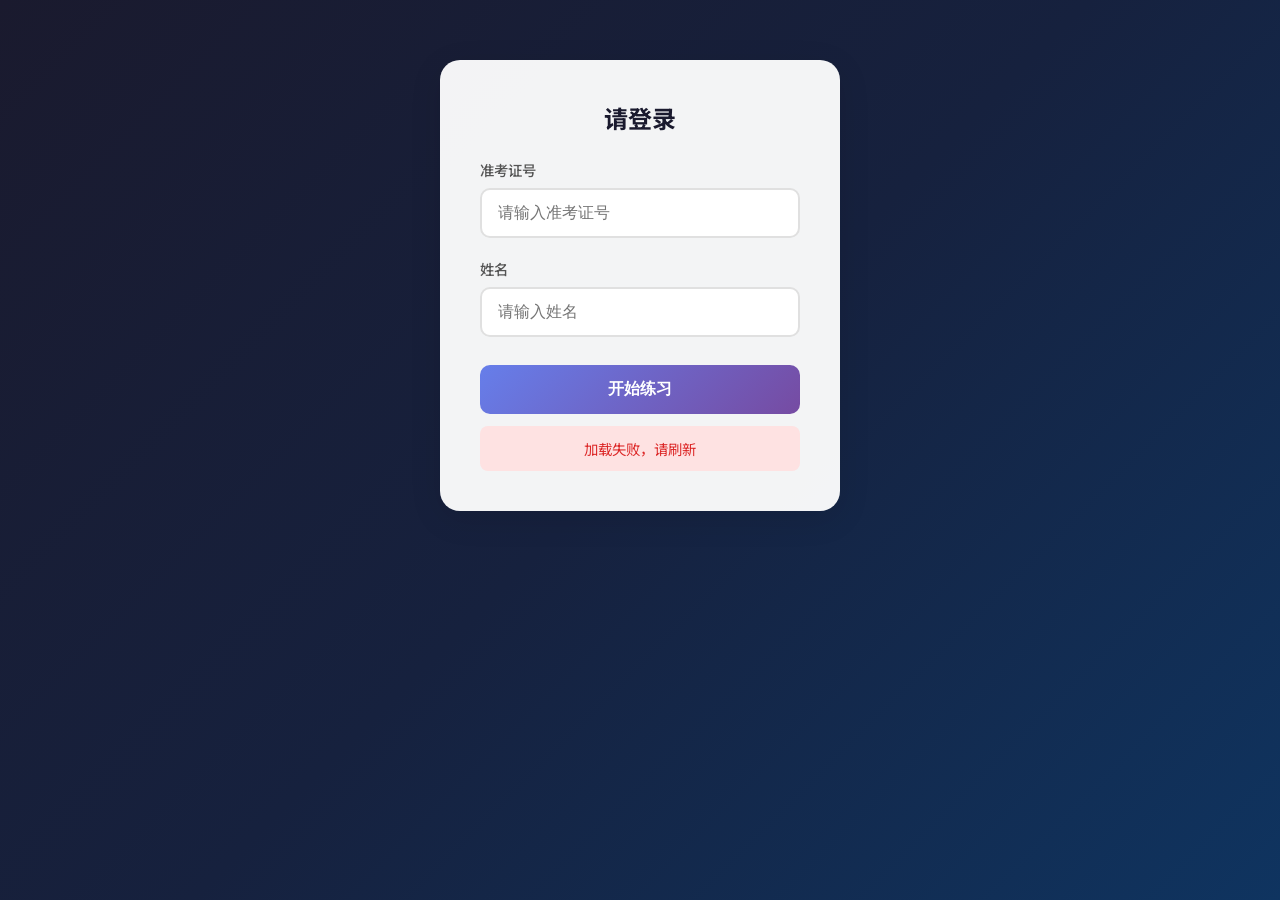
==== app/index.html @ 83c1f8b2 "[init] prepare open-source repository" ====
<!DOCTYPE html>
<html lang="zh-CN">
<head>
    <meta charset="UTF-8">
    <meta name="viewport" content="width=device-width, initial-scale=1.0">
    <title>在线练习系统</title>
    <link href="https://fonts.googleapis.com/css2?family=Noto+Sans+SC:wght@300;400;500;700&display=swap" rel="stylesheet">
    <link rel="stylesheet" href="/xx/styles.css">
    <style>
        * { margin: 0; padding: 0; box-sizing: border-box; }
        body { font-family: 'Noto Sans SC', -apple-system, BlinkMacSystemFont, sans-serif; background: linear-gradient(135deg, #1a1a2e 0%, #16213e 50%, #0f3460 100%); min-height: 100vh; color: #333; }
        .app-container { max-width: 1000px; margin: 0 auto; padding: 20px; min-height: 100vh; }
        
        /* 登录卡片 */
        .login-card { background: rgba(255, 255, 255, 0.95); border-radius: 20px; padding: 40px; max-width: 400px; margin: 40px auto; box-shadow: 0 8px 32px rgba(0,0,0,0.1); }
        .login-card h2 { font-size: 1.5rem; color: #1a1a2e; margin-bottom: 24px; text-align: center; }
        .form-group { margin-bottom: 20px; }
        .form-group label { display: block; font-size: 0.9rem; color: #555; margin-bottom: 8px; font-weight: 500; }
        .form-group input { width: 100%; padding: 14px 16px; border: 2px solid #e0e0e0; border-radius: 10px; font-size: 1rem; transition: all 0.3s; background: #fff; }
        .form-group input:focus { outline: none; border-color: #667eea; box-shadow: 0 0 0 4px rgba(102,126,234,0.1); }
        .btn-primary { width: 100%; padding: 14px; background: linear-gradient(135deg, #667eea, #764ba2); color: white; border: none; border-radius: 10px; font-size: 1rem; font-weight: 600; cursor: pointer; margin-top: 8px; }
        .btn-primary:hover { transform: translateY(-2px); box-shadow: 0 6px 20px rgba(102,126,234,0.4); }
        
        /* 练习区域 */
        .practice-card { background: rgba(255,255,255,0.95); border-radius: 20px; padding: 24px; box-shadow: 0 8px 32px rgba(0,0,0,0.1); }
        .header-bar { display: flex; justify-content: space-between; align-items: center; margin-bottom: 16px; padding-bottom: 12px; border-bottom: 1px solid #eee; }
        .progress-info { display: flex; gap: 16px; font-size: 0.9rem; color: #666; }
        .progress-info span { background: #f0f4ff; padding: 6px 12px; border-radius: 20px; }
        .progress-info .score { background: #e8f5e9; color: #2e7d32; }
        
        /* 题目卡片 */
        .question-card { background: #f8f9fa; border-radius: 16px; padding: 20px; margin-bottom: 20px; }
        .question-number { display: inline-block; background: linear-gradient(135deg, #667eea, #764ba2); color: white; padding: 4px 12px; border-radius: 20px; font-size: 0.8rem; margin-bottom: 12px; }
        .question-text { font-size: 1.05rem; line-height: 1.7; margin-bottom: 16px; white-space: pre-wrap; word-break: break-word; }
        .question-text img { display: block; max-width: 100%; width: auto; height: auto; max-height: 60vh; object-fit: contain; border-radius: 8px; margin: 8px auto; }
        .question-images { display: flex; flex-direction: column; gap: 10px; margin-top: 10px; }
        .question-image { display: block; max-width: 100%; width: auto; height: auto; max-height: 60vh; object-fit: contain; border-radius: 8px; margin: 0 auto; border: 1px solid #e5e7eb; background: #fff; }
        
        /* 选项 */
        .options-list { display: flex; flex-direction: column; gap: 10px; }
        .option-btn { display: flex; align-items: flex-start; padding: 14px 16px; background: white; border: 2px solid #e0e0e0; border-radius: 10px; cursor: pointer; transition: all 0.2s; font-size: 0.95rem; }
        .option-btn:hover { border-color: #667eea; background: #f0f4ff; }
        .option-btn.selected { border-color: #667eea; background: #e8edff; }
        .option-btn.correct { border-color: #10b981; background: #d1fae5; }
        .option-btn.incorrect { border-color: #ef4444; background: #fee2e2; }
        .option-letter { display: inline-flex; align-items: center; justify-content: center; width: 28px; height: 28px; background: #f0f0f0; border-radius: 50%; margin-right: 12px; font-weight: 600; color: #555; }
        .option-content { flex: 1; display: flex; flex-direction: column; gap: 8px; min-width: 0; }
        .option-text { white-space: pre-wrap; word-break: break-word; }
        .option-images { display: flex; flex-direction: column; gap: 8px; }
        .option-image { max-width: 100%; width: auto; height: auto; max-height: 40vh; object-fit: contain; border-radius: 6px; border: 1px solid #e5e7eb; background: #fff; }
        .option-btn.selected .option-letter { background: #667eea; color: white; }
        .option-btn.correct .option-letter { background: #10b981; color: white; }
        .option-btn.incorrect .option-letter { background: #ef4444; color: white; }
        
        /* 填空题 */
        .fill-blanks { display: flex; flex-direction: column; gap: 12px; }
        .fill-blank-item { display: flex; align-items: flex-start; gap: 8px; }
        .blank-label { font-weight: 500; color: #666; min-width: 30px; }
        .fill-blank-body { flex: 1; display: flex; flex-direction: column; gap: 8px; min-width: 0; }
        .blank-extra-label { font-size: 0.85rem; color: #64748b; }
        .blank-images { display: flex; flex-direction: column; gap: 8px; }
        .blank-image { max-width: 100%; width: auto; height: auto; max-height: 40vh; object-fit: contain; border-radius: 6px; border: 1px solid #e5e7eb; background: #fff; }
        .fill-input { flex: 1; padding: 10px 14px; border: 2px solid #e0e0e0; border-radius: 8px; font-size: 0.95rem; }
        .fill-input:focus { outline: none; border-color: #667eea; }
        .fill-input-field { flex: 1; padding: 10px 14px; border: 2px solid #e0e0e0; border-radius: 8px; font-size: 0.95rem; background: white; }
        .fill-input-field:focus { outline: none; border-color: #667eea; box-shadow: 0 0 0 3px rgba(102,126,234,0.1); }
        .correct-answer { font-size: 0.85rem; color: #475569; line-height: 1.5; white-space: pre-wrap; word-break: break-word; }
        
        /* 解析 */
        .explanation-card { background: #fffbeb; border: 1px solid #fcd34d; border-radius: 12px; padding: 16px; margin-top: 16px; }
        .explanation-card h4 { color: #92400e; margin-bottom: 8px; font-size: 0.9rem; }
        .explanation-card p { color: #78350f; font-size: 0.9rem; line-height: 1.6; white-space: pre-wrap; word-break: break-word; }
        
        /* 导航按钮 */
        .nav-buttons-bottom { display: flex; gap: 12px; margin-top: 20px; justify-content: center; }
        .btn-nav { padding: 10px 24px; background: white; color: #555; border: 1px solid #ddd; border-radius: 8px; font-size: 0.9rem; cursor: pointer; }
        .btn-nav:hover:not(:disabled) { background: #667eea; color: white; border-color: #667eea; }
        .btn-nav:disabled { opacity: 0.4; cursor: not-allowed; }
        .btn-submit-bottom { padding: 10px 40px; background: linear-gradient(135deg, #667eea, #764ba2); color: white; border: none; border-radius: 8px; font-size: 0.95rem; font-weight: 600; cursor: pointer; }
        .btn-submit-bottom:hover:not(:disabled) { transform: translateY(-2px); box-shadow: 0 4px 12px rgba(102,126,234,0.4); }
        .btn-submit-bottom:disabled { opacity: 0.6; cursor: not-allowed; }
        
        /* 右侧题号导航 */
        .question-nav-panel { margin-top: 20px; background: white; border-radius: 12px; padding: 12px; box-shadow: 0 2px 8px rgba(0,0,0,0.05); }
        .question-nav-title { font-size: 0.9rem; color: #374151; font-weight: 600; margin-bottom: 10px; }
        .question-nav-grid { display: grid; grid-template-columns: repeat(4, 1fr); gap: 8px; }
        .question-nav-btn { width: 100%; aspect-ratio: 1 / 1; border: 2px solid #d1d5db; border-radius: 8px; font-size: 0.85rem; font-weight: 600; cursor: pointer; transition: all 0.15s ease; }
        .question-nav-btn:hover { transform: translateY(-1px); }
        .question-nav-btn.current { border-color: #2563eb; box-shadow: 0 0 0 2px rgba(37, 99, 235, 0.25); }
        .question-nav-btn.status-unanswered { background: #f3f4f6; color: #6b7280; border-color: #d1d5db; }
        .question-nav-btn.status-full { background: #dcfce7; color: #166534; border-color: #86efac; }
        .question-nav-btn.status-partial { background: #fef3c7; color: #92400e; border-color: #fcd34d; }
        .question-nav-btn.status-wrong { background: #fee2e2; color: #991b1b; border-color: #fca5a5; }
        .question-nav-legend { margin-top: 12px; display: grid; grid-template-columns: repeat(2, 1fr); gap: 6px; }
        .legend-item { display: inline-flex; align-items: center; gap: 6px; font-size: 0.72rem; color: #4b5563; }
        .legend-dot { width: 10px; height: 10px; border-radius: 50%; display: inline-block; }
        .legend-dot.unanswered { background: #d1d5db; }
        .legend-dot.full { background: #22c55e; }
        .legend-dot.partial { background: #f59e0b; }
        .legend-dot.wrong { background: #ef4444; }
        
        .btn-handin { padding: 6px 14px; background: #f59e0b; color: white; border: none; border-radius: 6px; font-size: 0.8rem; cursor: pointer; }
        .btn-handin:hover { background: #d97706; }

        @media (min-width: 1100px) {
            .app-container { max-width: 1400px; }
            .practice-layout { display: grid; grid-template-columns: 1fr 200px; gap: 24px; align-items: start; }
            .question-nav-panel { position: sticky; top: 20px; margin-top: 0; }
            .question-card { padding: 28px; }
        }
        
        .hidden { display: none !important; }
        
        /* 完成页面 */
        .completion-card { background: rgba(255,255,255,0.95); border-radius: 20px; padding: 48px; text-align: center; box-shadow: 0 8px 32px rgba(0,0,0,0.1); }
        .completion-icon { width: 80px; height: 80px; background: linear-gradient(135deg, #667eea, #764ba2); border-radius: 50%; display: flex; align-items: center; justify-content: center; margin: 0 auto 20px; font-size: 2.5rem; }
        .completion-card h2 { font-size: 1.5rem; color: #1a1a2e; margin-bottom: 16px; }
        .score-display { font-size: 3rem; font-weight: 700; color: #667eea; margin: 16px 0; }
        .message { color: #666; font-size: 1rem; margin-bottom: 24px; }
        .btn-restart { padding: 12px 32px; background: linear-gradient(135deg, #667eea, #764ba2); color: white; border: none; border-radius: 10px; font-size: 1rem; cursor: pointer; }
        
        /* 登录错误 */
        .login-error { margin-top: 12px; padding: 12px; background: #fee2e2; color: #dc2626; border-radius: 8px; text-align: center; font-size: 0.9rem; }
    </style>
</head>
<body>
    <div class="app-container">
        <!-- 登录区域 -->
        <div id="loginSection" class="login-card">
            <h2>请登录</h2>
            <div class="form-group">
                <label>准考证号</label>
                <input type="text" id="examNumber" placeholder="请输入准考证号" autocomplete="off">
            </div>
            <div class="form-group">
                <label>姓名</label>
                <input type="text" id="studentName" placeholder="请输入姓名" autocomplete="off">
            </div>
            <button id="startBtn" class="btn-primary">开始练习</button>
            <div id="loginError" class="login-error hidden"></div>
        </div>

        <!-- 练习区域 -->
        <div id="practiceSection" class="practice-card hidden">
            <div class="header-bar">
                <div class="progress-info">
                    <span id="progressText">第 1 / 28 题</span>
                    <span id="scoreText" class="score">得分: 0</span>
                </div>
                <button id="handInBtn" class="btn-handin">交卷</button>
            </div>

            <div class="practice-layout">
                <div class="main-content">
                    <div id="questionContainer"></div>
                    <div class="nav-buttons-bottom">
                        <button id="prevBtn" class="btn-nav">‹ 上一题</button>
                        <button id="submitBtn" class="btn-submit-bottom">提交答案</button>
                        <button id="nextBtn" class="btn-nav">下一题 ›</button>
                    </div>
                </div>

                <div class="sidebar">
                    <div class="question-nav-panel">
                        <div class="question-nav-title">题号导航</div>
                        <div id="questionNavGrid" class="question-nav-grid"></div>
                        <div class="question-nav-legend">
                            <span class="legend-item"><span class="legend-dot unanswered"></span>未答</span>
                            <span class="legend-item"><span class="legend-dot full"></span>满分</span>
                            <span class="legend-item"><span class="legend-dot partial"></span>部分得分</span>
                            <span class="legend-item"><span class="legend-dot wrong"></span>零分</span>
                        </div>
                    </div>
                </div>
            </div>
        </div>

        <!-- 完成页面 -->
        <div id="completionSection" class="completion-card hidden">
            <div class="completion-icon">🎉</div>
            <h2>练习完成！</h2>
            <div class="score-display" id="finalScore">0</div>
            <p class="message" id="completionMessage">继续保持！</p>
            <button id="restartBtn" class="btn-restart">重新练习</button>
        </div>
    </div>
    <script>
        const API_BASE = '/xx/api';
        let students = [];
        let questions = [];
        let currentQuestionIndex = 0;
        let answers = {};
        let selectedAnswer = null;
        let currentSessionId = null;
        let currentStudentId = null;
        let startTime = null;
        let totalScore = 0;
        let activeQuestionId = null;
        let isPaperSubmitted = false;

        function escapeHtml(value) {
            return String(value ?? '')
                .replace(/&/g, '&amp;')
                .replace(/</g, '&lt;')
                .replace(/>/g, '&gt;')
                .replace(/"/g, '&quot;')
                .replace(/'/g, '&#39;');
        }

        function escapeAttr(value) {
            return String(value ?? '')
                .replace(/&/g, '&amp;')
                .replace(/"/g, '&quot;')
                .replace(/</g, '&lt;')
                .replace(/>/g, '&gt;');
        }

        function normalizeImageSources(raw) {
            if (!raw) return [];
            if (Array.isArray(raw)) {
                return raw.filter(item => typeof item === 'string' && item.trim() !== '').map(item => item.trim());
            }
            if (typeof raw !== 'string') return [];

            const trimmed = raw.trim();
            if (!trimmed) return [];
            if (trimmed.startsWith('[')) {
                try {
                    const parsed = JSON.parse(trimmed);
                    if (Array.isArray(parsed)) {
                        return parsed.filter(item => typeof item === 'string' && item.trim() !== '').map(item => item.trim());
                    }
                } catch (error) {}
            }
            return [trimmed];
        }

        function getQuestionImages(question) {
            const all = [];
            all.push(...normalizeImageSources(question && question.images));
            all.push(...normalizeImageSources(question && question.image));
            return [...new Set(all)];
        }

        function getOptionImages(option) {
            if (!option || typeof option !== 'object') return [];
            const all = [];
            all.push(...normalizeImageSources(option.images));
            all.push(...normalizeImageSources(option.image));
            return [...new Set(all)];
        }

        function renderImages(images, imageClass, altText) {
            if (!images || images.length === 0) return '';
            return images.map(src => `<img class="${imageClass}" src="${escapeAttr(src)}" alt="${escapeAttr(altText)}">`).join('');
        }

        function normalizeFillAnswer(value) {
            return String(value ?? '')
                .trim()
                .replace(/\u3000/g, '')
                .replace(/\s+/g, '');
        }

        function buildFillAnswerVariants(answer) {
            const raw = String(answer ?? '').trim();
            if (!raw) return [];

            const variants = new Set([normalizeFillAnswer(raw)]);
            const normalizedBrackets = raw.replace(/（/g, '(').replace(/）/g, ')');

            if (normalizedBrackets.includes('或')) {
                const parts = normalizedBrackets.split(/\s*[,，]?\s*或\s*/);
                parts.forEach((part) => {
                    const cleaned = part.trim().replace(/^[()[\]{}<>"'“”‘’、，,;；]+|[()[\]{}<>"'“”‘’、，,;；]+$/g, '');
                    const candidate = normalizeFillAnswer(cleaned);
                    if (candidate) variants.add(candidate);

                    const nested = cleaned.match(/^(.*?)\((.*?)\)$/);
                    if (nested) {
                        const left = normalizeFillAnswer(nested[1]);
                        const right = normalizeFillAnswer(nested[2]);
                        if (left) variants.add(left);
                        if (right) variants.add(right);
                    }
                });
            }
            return Array.from(variants).filter(Boolean);
        }

        function normalizeFillBlankItem(rawBlank) {
            const blank = { answers: [], images: [], label: null };

            if (Array.isArray(rawBlank)) {
                blank.answers = rawBlank
                    .map(item => String(item ?? '').trim())
                    .filter(Boolean);
                return blank;
            }

            if (rawBlank && typeof rawBlank === 'object') {
                if (Array.isArray(rawBlank.answers)) {
                    blank.answers = rawBlank.answers
                        .map(item => String(item ?? '').trim())
                        .filter(Boolean);
                } else if (rawBlank.answers !== undefined && rawBlank.answers !== null) {
                    const one = String(rawBlank.answers).trim();
                    if (one) blank.answers = [one];
                }
                blank.images = [
                    ...normalizeImageSources(rawBlank.images),
                    ...normalizeImageSources(rawBlank.image),
                ];
                blank.images = Array.from(new Set(blank.images));
                if (rawBlank.label !== undefined && rawBlank.label !== null) {
                    const label = String(rawBlank.label).trim();
                    if (label) blank.label = label;
                }
                return blank;
            }

            if (rawBlank !== undefined && rawBlank !== null) {
                const one = String(rawBlank).trim();
                if (one) blank.answers = [one];
            }
            return blank;
        }

        function parseFillBlanksFromCorrectAnswer(raw) {
            if (!raw) return [];
            if (Array.isArray(raw)) {
                return raw.map(normalizeFillBlankItem);
            }
            if (typeof raw === 'object') {
                const list = Array.isArray(raw.blanks) ? raw.blanks : (Array.isArray(raw.answers) ? raw.answers : []);
                return list.map(normalizeFillBlankItem);
            }
            const text = String(raw).trim();
            if (!text) return [];

            if (text.startsWith('[') || text.startsWith('{')) {
                try {
                    const parsed = JSON.parse(text);
                    return parseFillBlanksFromCorrectAnswer(parsed);
                } catch (error) {}
            }

            return text
                .replace(/，/g, ',')
                .split(',')
                .map(item => item.trim())
                .filter(Boolean)
                .map(item => ({ answers: [item], images: [], label: null }));
        }

        function getFillBlanks(question) {
            let blanks = [];
            if (question && Array.isArray(question.fill_blanks)) {
                blanks = question.fill_blanks.map(normalizeFillBlankItem);
            }
            if (blanks.length === 0) {
                blanks = parseFillBlanksFromCorrectAnswer(question ? question.correct_answer : null);
            }
            return blanks.filter(blank => blank.answers.length > 0 || blank.images.length > 0 || !!blank.label);
        }

        function isFillAnswerCorrectForBlank(studentValue, blank) {
            const studentNormalized = normalizeFillAnswer(studentValue);
            if (!studentNormalized) return false;
            for (const answer of (blank.answers || [])) {
                const variants = buildFillAnswerVariants(answer);
                if (variants.includes(studentNormalized)) return true;
                const hasOr = String(answer ?? '').includes('或');
                if (hasOr) {
                    for (const variant of variants) {
                        if (studentNormalized.length >= 2 && variant.length >= 2 && (studentNormalized.includes(variant) || variant.includes(studentNormalized))) {
                            return true;
                        }
                    }
                }
            }
            return false;
        }

        function getFillBlankDisplayAnswer(blank) {
            if (!blank || !Array.isArray(blank.answers) || blank.answers.length === 0) return '（未配置）';
            return blank.answers.join(' / ');
        }

        async function loadStudents() {
            try {
                const response = await fetch(`${API_BASE}/students`);
                students = await response.json();
            } catch (error) {
                document.getElementById('loginError').textContent = '加载失败，请刷新';
                document.getElementById('loginError').classList.remove('hidden');
            }
        }

        function validateLogin(examNumber, name) {
            const student = students.find(s => s.exam_number === examNumber && s.name === name);
            return student ? student.id : null;
        }

        document.getElementById('startBtn').addEventListener('click', async function() {
            const examNumber = document.getElementById('examNumber').value.trim();
            const name = document.getElementById('studentName').value.trim();
            const errorDiv = document.getElementById('loginError');
            
            if (!examNumber || !name) {
                errorDiv.textContent = '请输入准考证号和姓名';
                errorDiv.classList.remove('hidden');
                return;
            }
            const studentId = validateLogin(examNumber, name);
            if (!studentId) {
                errorDiv.textContent = '准考证号或姓名错误';
                errorDiv.classList.remove('hidden');
                return;
            }
            currentStudentId = studentId;
            errorDiv.classList.add('hidden');
            
            try {
                const sessionResponse = await fetch(`${API_BASE}/sessions/start`, {
                    method: 'POST',
                    headers: {'Content-Type': 'application/json'},
                    body: JSON.stringify({student_id: currentStudentId})
                });
                const session = await sessionResponse.json();
                currentSessionId = session.id;
                sessionStorage.setItem('sessionId', session.id);
                sessionStorage.setItem('studentId', currentStudentId);

                const questionsResponse = await fetch(`${API_BASE}/questions`);
                let allQuestions = await questionsResponse.json();
                
                if (allQuestions.length === 0) {
                    errorDiv.textContent = '暂无可用题目';
                    errorDiv.classList.remove('hidden');
                    return;
                }

                questions = allQuestions.sort((a, b) => {
                    const aType = a.id.split('-')[0];
                    const bType = b.id.split('-')[0];
                    const aNum = parseInt(a.id.split('-')[1]) || 0;
                    const bNum = parseInt(b.id.split('-')[1]) || 0;
                    if (aType !== bType) return aType.localeCompare(bType);
                    return aNum - bNum;
                });

                document.getElementById('loginSection').classList.add('hidden');
                document.getElementById('practiceSection').classList.remove('hidden');
                
                currentQuestionIndex = 0;
                answers = {};
                totalScore = 0;
                activeQuestionId = null;
                selectedAnswer = null;
                isPaperSubmitted = false;
                renderQuestion();
            } catch (error) {
                errorDiv.textContent = '开始失败，请重试';
                errorDiv.classList.remove('hidden');
            }
        });

        function renderQuestion() {
            const question = questions[currentQuestionIndex];
            if (!question) return;

            const container = document.getElementById('questionContainer');
            const isQuestionChanged = activeQuestionId !== question.id;
            if (isQuestionChanged) {
                const savedAnswer = answers[question.id];
                selectedAnswer = savedAnswer !== undefined ? savedAnswer.answer : null;
                startTime = Date.now();
                activeQuestionId = question.id;
            }

            let answerHtml = '';
            
            if (question.type === 'choice' && question.options && question.options.length > 0) {
                const letters = ['A', 'B', 'C', 'D', 'E', 'F'];
                const correctIdx = parseInt(question.correct_answer);
                const answerData = answers[question.id];
                
                answerHtml = '<div class="options-list">' + question.options.map((opt, i) => {
                    const optionText = (opt && typeof opt === 'object') ? (opt.text ?? '') : (opt ?? '');
                    const optionImages = getOptionImages(opt);
                    const optionImagesHtml = optionImages.length > 0
                        ? `<div class="option-images">${renderImages(optionImages, 'option-image', `选项${letters[i]}图片`)}</div>`
                        : '';
                    const isSelected = selectedAnswer === i;
                    let className = 'option-btn';
                    if (answerData && answerData.submitted) {
                        if (i === correctIdx) className += ' correct';
                        else if (isSelected) className += ' incorrect';
                    } else if (isSelected) className += ' selected';
                    return `<div class="${className}" data-index="${i}" onclick="selectOption(${i})"><span class="option-letter">${letters[i]}</span><span class="option-content"><span class="option-text">${escapeHtml(optionText)}</span>${optionImagesHtml}</span></div>`;
                }).join('') + '</div>';
            } else if (question.type === 'fill') {
                const fillBlanks = getFillBlanks(question);
                const blankCount = fillBlanks.length;
                const answerData = answers[question.id];
                const savedFillAnswers = answerData ? String(answerData.answer ?? '').split('|||') : [];
                
                answerHtml = '<div class="fill-blanks">';
                if (blankCount === 0) {
                    answerHtml += '<div class="fill-blank-item"><span class="blank-label">(1)</span><div class="fill-blank-body"><span class="correct-answer">该题未配置标准答案，请联系教师。</span></div></div>';
                }
                for (let i = 0; i < blankCount; i++) {
                    const blankMeta = fillBlanks[i] || { answers: [], images: [], label: null };
                    const blankValue = savedFillAnswers[i] || '';
                    const isSubmitted = answerData && answerData.submitted;
                    const isCorrect = isFillAnswerCorrectForBlank(blankValue, blankMeta);
                    const displayCorrect = getFillBlankDisplayAnswer(blankMeta);
                    const labelHtml = blankMeta.label
                        ? `<div class="blank-extra-label">${escapeHtml(blankMeta.label)}</div>`
                        : '';
                    const blankImagesHtml = blankMeta.images && blankMeta.images.length > 0
                        ? `<div class="blank-images">${renderImages(blankMeta.images, 'blank-image', `第${i+1}空图片`)}</div>`
                        : '';
                    let inputClass = 'fill-input';
                    if (isSubmitted) inputClass += isCorrect ? ' correct' : ' incorrect';

                    answerHtml += `<div class="fill-blank-item"><span class="blank-label">(${i+1})</span><div class="fill-blank-body">${labelHtml}${blankImagesHtml}`;
                    if (isSubmitted) {
                        answerHtml += `<span class="${inputClass}">${escapeHtml(blankValue || '(未填写)')}</span><span class="correct-answer">正确答案: ${escapeHtml(displayCorrect)}</span>`;
                    } else {
                        answerHtml += `<input type="text" class="fill-input-field" id="fill_blank_${i}" placeholder="请输入第${i+1}个空" value="${escapeAttr(blankValue)}" oninput="handleFillInput(${i}, this.value)">`;
                    }
                    answerHtml += '</div></div>';
                }
                answerHtml += '</div>';
            }

            let explanationHtml = '';
            let currentAnswerData = answers[question.id];
            if (currentAnswerData && currentAnswerData.submitted && question.explanation) {
                explanationHtml = `<div class="explanation-card"><h4>💡 答案解析</h4><p>${escapeHtml(question.explanation)}</p></div>`;
            }

            const questionImages = getQuestionImages(question);
            const questionImagesHtml = questionImages.length > 0
                ? `<div class="question-images">${renderImages(questionImages, 'question-image', '题目图片')}</div>`
                : '';
            container.innerHTML = `<div class="question-card"><span class="question-number">${question.type==='choice'?'选择题':'填空题'} 第 ${currentQuestionIndex+1} 题 (${question.score}分)</span><div class="question-text">${escapeHtml(question.question)}</div>${questionImagesHtml}${answerHtml}${explanationHtml}</div>`;

            document.getElementById('progressText').textContent = `第 ${currentQuestionIndex+1} / ${questions.length} 题`;
            document.getElementById('scoreText').textContent = `得分: ${totalScore.toFixed(1)}`;
            renderQuestionNavigator();

            document.getElementById('prevBtn').disabled = currentQuestionIndex === 0;
            document.getElementById('nextBtn').disabled = currentQuestionIndex === questions.length - 1;

            const submitBtn = document.getElementById('submitBtn');
            
            if (currentAnswerData && currentAnswerData.submitted) {
                submitBtn.textContent = '已提交';
                submitBtn.disabled = true;
            } else if (question.type === 'fill') {
                let hasAnswer = false;
                if (selectedAnswer && selectedAnswer !== '') {
                    const parts = String(selectedAnswer).split('|||');
                    hasAnswer = parts.some(p => p && p.trim() !== '');
                }
                if (!hasAnswer) {
                    submitBtn.textContent = '请填写答案';
                    submitBtn.disabled = true;
                } else {
                    submitBtn.textContent = '提交答案';
                    submitBtn.disabled = false;
                }
            } else {
                if (selectedAnswer === null || selectedAnswer === undefined) {
                    submitBtn.textContent = '请选择答案';
                    submitBtn.disabled = true;
                } else {
                    submitBtn.textContent = '提交答案';
                    submitBtn.disabled = false;
                }
            }
        }

        function getQuestionStatus(question) {
            const answerData = answers[question.id];
            if (!answerData || !answerData.submitted) return 'unanswered';

            const questionScore = Number(question.score) || 0;
            const answerScore = Number(answerData.score) || 0;
            if (answerScore >= questionScore - 0.0001) return 'full';
            if (answerScore > 0) return 'partial';
            return 'wrong';
        }

        function renderQuestionNavigator() {
            const navGrid = document.getElementById('questionNavGrid');
            if (!navGrid) return;

            navGrid.innerHTML = questions.map((question, index) => {
                const status = getQuestionStatus(question);
                const currentClass = index === currentQuestionIndex ? ' current' : '';
                const statusTextMap = {
                    unanswered: '未答',
                    full: '满分',
                    partial: '部分得分',
                    wrong: '零分',
                };
                const statusText = statusTextMap[status] || '未答';
                return `<button type="button" class="question-nav-btn status-${status}${currentClass}" title="第${index + 1}题 - ${statusText}" onclick="jumpToQuestion(${index})">${index + 1}</button>`;
            }).join('');
        }

        function jumpToQuestion(index) {
            if (index < 0 || index >= questions.length) return;
            currentQuestionIndex = index;
            renderQuestion();
        }

        function selectOption(index) {
            const question = questions[currentQuestionIndex];
            const answerData = answers[question.id];
            if (answerData && answerData.submitted) return;
            selectedAnswer = parseInt(index);
            renderQuestion();
        }

        function handleFillInput(blankIndex, value) {
            updateFillAnswer(blankIndex, value);
        }

        function updateFillAnswer(blankIndex, value) {
            const question = questions[currentQuestionIndex];
            const answerData = answers[question.id];
            if (answerData && answerData.submitted) return;

            const fillBlanks = getFillBlanks(question);
            const blankCount = fillBlanks.length;
            const currentAnswers = selectedAnswer ? String(selectedAnswer).split('|||') : [];
            currentAnswers[blankIndex] = value;
            while (currentAnswers.length < blankCount) currentAnswers.push('');
            selectedAnswer = currentAnswers.join('|||');

            const submitBtn = document.getElementById('submitBtn');
            const hasAnswer = currentAnswers.some(answer => answer && answer.trim() !== '');
            submitBtn.textContent = hasAnswer ? '提交答案' : '请填写答案';
            submitBtn.disabled = !hasAnswer;
        }

        document.getElementById('submitBtn').addEventListener('click', async function() {
            const question = questions[currentQuestionIndex];
            
            if (question.type === 'fill') {
                if (!selectedAnswer || selectedAnswer === '') return;
                const answerTime = Math.round((Date.now() - startTime) / 1000);
                try {
                    const response = await fetch(`${API_BASE}/answers/submit`, {
                        method: 'POST',
                        headers: {'Content-Type': 'application/json'},
                        body: JSON.stringify({student_id: currentStudentId, session_id: currentSessionId, question_id: question.id, answer: selectedAnswer, answer_time: answerTime})
                    });
                    const result = await response.json();
                    answers[question.id] = { answer: selectedAnswer, is_correct: result.is_correct, score: result.score, submitted: true };
                    totalScore += result.score;
                    renderQuestion();
                } catch (error) { alert('提交失败'); }
            } else {
                if (selectedAnswer === null) return;
                const answerTime = Math.round((Date.now() - startTime) / 1000);
                const answerValue = parseInt(selectedAnswer);
                try {
                    const response = await fetch(`${API_BASE}/answers/submit`, {
                        method: 'POST',
                        headers: {'Content-Type': 'application/json'},
                        body: JSON.stringify({student_id: currentStudentId, session_id: currentSessionId, question_id: question.id, answer: answerValue, answer_time: answerTime})
                    });
                    const result = await response.json();
                    answers[question.id] = { answer: answerValue, is_correct: result.is_correct, score: result.score, submitted: true };
                    totalScore += result.score;
                    renderQuestion();
                } catch (error) { alert('提交失败'); }
            }
        });

        document.getElementById('prevBtn').addEventListener('click', function() {
            if (currentQuestionIndex > 0) {
                currentQuestionIndex--;
                renderQuestion();
            }
        });

        document.getElementById('nextBtn').addEventListener('click', function() {
            if (currentQuestionIndex < questions.length - 1) {
                currentQuestionIndex++;
                renderQuestion();
            }
        });

        async function finishPractice() {
            try {
                const response = await fetch(`${API_BASE}/sessions/${currentSessionId}/end`, {method: 'POST'});
                if (!response.ok) throw new Error('end session failed');

                isPaperSubmitted = true;
                document.getElementById('practiceSection').classList.add('hidden');
                document.getElementById('completionSection').classList.remove('hidden');
                document.getElementById('finalScore').textContent = totalScore.toFixed(1);
                return true;
            } catch (error) {
                alert('交卷失败，请重试');
                return false;
            }
        }

        document.getElementById('restartBtn').addEventListener('click', function() {
            location.reload();
        });

        // 页面加载
        window.onload = async function() {
            loadStudents();
        };

        document.getElementById('handInBtn').addEventListener('click', async function() {
            if (!currentSessionId || isPaperSubmitted) return;

            const answeredCount = Object.keys(answers).length;
            const unansweredCount = questions.length - answeredCount;
            const message = unansweredCount > 0
                ? `还有 ${unansweredCount} 题未提交，确认现在交卷吗？`
                : '确认交卷吗？';

            if (confirm(message)) {
                const submitted = await finishPractice();
                if (submitted) {
                    sessionStorage.clear();
                }
            }
        });
    </script>
</body>
</html>
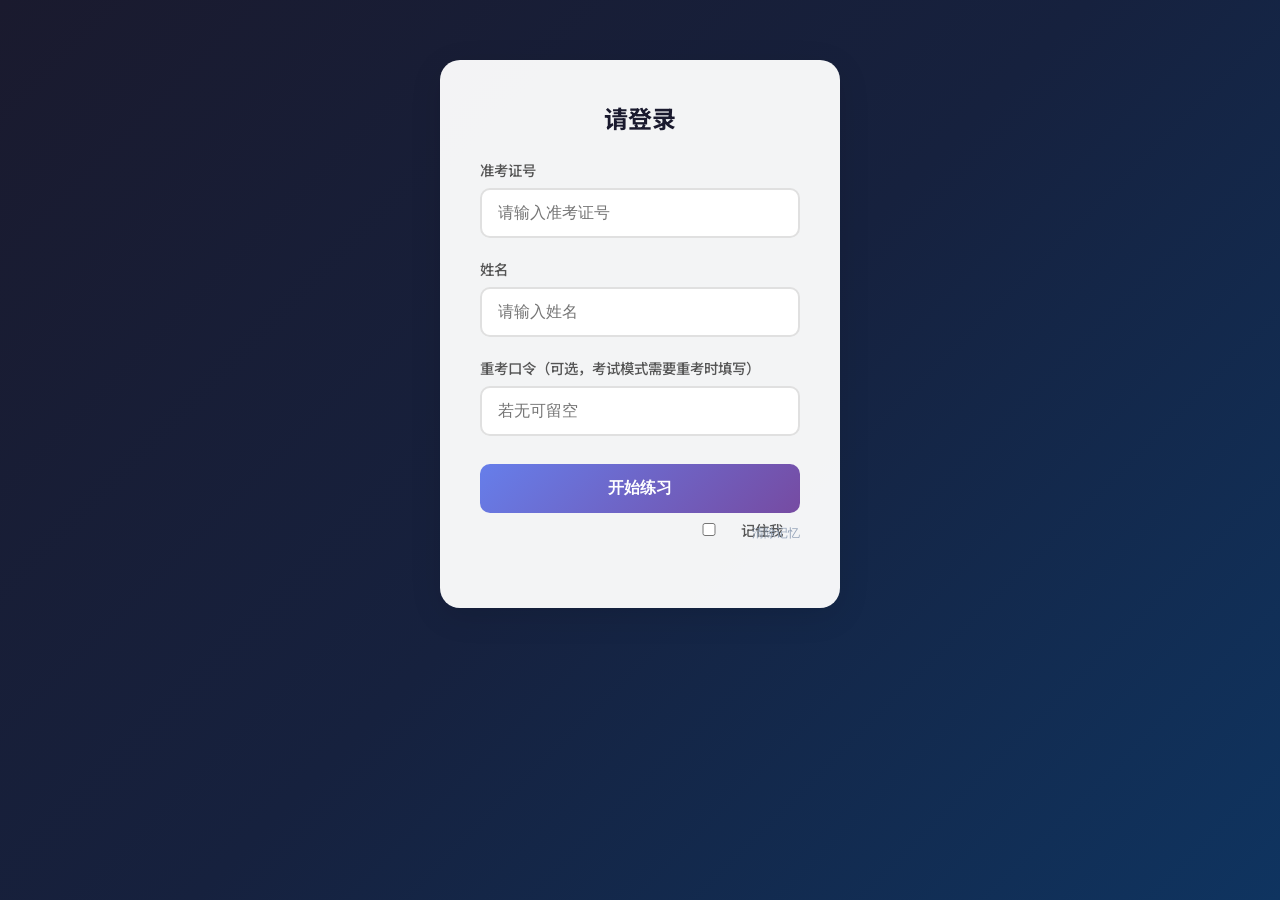
==== commit 3b5315fc: "sync: production server 2026-04-25" ====
--- a/app/index.html
+++ b/app/index.html
@@ -70,7 +70,28 @@
         .explanation-card { background: #fffbeb; border: 1px solid #fcd34d; border-radius: 12px; padding: 16px; margin-top: 16px; }
         .explanation-card h4 { color: #92400e; margin-bottom: 8px; font-size: 0.9rem; }
         .explanation-card p { color: #78350f; font-size: 0.9rem; line-height: 1.6; white-space: pre-wrap; word-break: break-word; }
-        
+
+        /* 复盘交流 */
+        .study-note-card { margin-top: 18px; background: #f0f9ff; border: 1px solid #bae6fd; border-radius: 14px; padding: 16px; }
+        .study-note-card h4 { color: #0f4c81; margin-bottom: 8px; font-size: 1rem; }
+        .study-note-tip { color: #3b556d; font-size: 0.88rem; line-height: 1.6; margin-bottom: 12px; }
+        .study-note-field label { display: block; font-size: 0.85rem; color: #1e3a5f; font-weight: 600; margin-bottom: 6px; }
+        .study-note-field textarea { width: 100%; min-height: 88px; padding: 10px 12px; border: 1px solid #bfdbfe; border-radius: 10px; font-size: 0.92rem; resize: vertical; background: #fff; }
+        .study-note-field textarea:focus { outline: none; border-color: #2563eb; box-shadow: 0 0 0 3px rgba(37, 99, 235, 0.12); }
+        .study-note-actions { display: flex; align-items: center; justify-content: space-between; gap: 12px; margin-top: 12px; flex-wrap: wrap; }
+        .study-note-status { font-size: 0.82rem; color: #475569; }
+        .btn-note-save { padding: 10px 16px; background: linear-gradient(135deg, #0f766e, #0ea5a4); color: #fff; border: none; border-radius: 10px; font-size: 0.88rem; cursor: pointer; }
+        .btn-note-save:disabled { opacity: 0.6; cursor: not-allowed; }
+        .study-note-list { margin-top: 16px; display: flex; flex-direction: column; gap: 12px; }
+        .study-note-item { background: #fff; border: 1px solid #dbeafe; border-radius: 12px; padding: 14px; }
+        .study-note-meta { display: flex; justify-content: space-between; gap: 10px; flex-wrap: wrap; margin-bottom: 8px; color: #475569; font-size: 0.82rem; }
+        .study-note-author { font-weight: 600; color: #1d4ed8; }
+        .study-note-content { color: #334155; font-size: 0.9rem; line-height: 1.6; white-space: pre-wrap; word-break: break-word; }
+        .study-note-empty { color: #64748b; font-size: 0.88rem; background: #fff; border: 1px dashed #bfdbfe; border-radius: 10px; padding: 12px; }
+        .study-note-like { margin-top: 10px; display: inline-flex; align-items: center; gap: 8px; padding: 7px 12px; border: 1px solid #cbd5e1; border-radius: 999px; background: #f8fafc; cursor: pointer; font-size: 0.84rem; color: #334155; }
+        .study-note-like.liked { border-color: #f59e0b; background: #fef3c7; color: #92400e; }
+        .study-note-like:disabled { opacity: 0.65; cursor: not-allowed; }
+
         /* 导航按钮 */
         .nav-buttons-bottom { display: flex; gap: 12px; margin-top: 20px; justify-content: center; }
         .btn-nav { padding: 10px 24px; background: white; color: #555; border: 1px solid #ddd; border-radius: 8px; font-size: 0.9rem; cursor: pointer; }
@@ -98,7 +119,20 @@
         .legend-dot.full { background: #22c55e; }
         .legend-dot.partial { background: #f59e0b; }
         .legend-dot.wrong { background: #ef4444; }
-        
+        .exam-sidebar-card { margin-top: 14px; padding-top: 14px; border-top: 1px solid #e5e7eb; }
+        .exam-sidebar-section + .exam-sidebar-section { margin-top: 14px; }
+        .exam-sidebar-label { font-size: 0.78rem; color: #64748b; margin-bottom: 6px; }
+        .exam-sidebar-value { font-size: 1.15rem; font-weight: 700; color: #0f172a; }
+        .exam-sidebar-meta { font-size: 0.74rem; color: #64748b; margin-top: 4px; line-height: 1.5; }
+        .exam-sidebar-section .exam-top-list { margin-top: 10px; }
+        .exam-top-list { display: flex; flex-direction: column; gap: 8px; }
+        .exam-top-item { display: flex; align-items: center; justify-content: space-between; gap: 8px; font-size: 0.82rem; background: #f8fafc; border: 1px solid #e2e8f0; border-radius: 10px; padding: 8px 10px; }
+        .exam-top-rank { width: 24px; height: 24px; border-radius: 999px; background: #dbeafe; color: #1d4ed8; display: inline-flex; align-items: center; justify-content: center; font-weight: 700; flex-shrink: 0; }
+        .exam-top-info { flex: 1; min-width: 0; color: #334155; }
+        .exam-top-name { font-weight: 600; color: #0f172a; }
+        .exam-top-score { font-weight: 700; color: #0f766e; white-space: nowrap; }
+        .exam-sidebar-empty { font-size: 0.8rem; color: #64748b; background: #f8fafc; border: 1px dashed #cbd5e1; border-radius: 10px; padding: 10px; }
+
         .btn-handin { padding: 6px 14px; background: #f59e0b; color: white; border: none; border-radius: 6px; font-size: 0.8rem; cursor: pointer; }
         .btn-handin:hover { background: #d97706; }
 
@@ -121,6 +155,17 @@
         
         /* 登录错误 */
         .login-error { margin-top: 12px; padding: 12px; background: #fee2e2; color: #dc2626; border-radius: 8px; text-align: center; font-size: 0.9rem; }
+
+        /* 记住我区域 */
+        .remember-row { display: flex; align-items: center; justify-content: flex-end; gap: 14px; flex-wrap: nowrap; margin-top: 6px; }
+        .remember-label { display: inline-flex; align-items: center; gap: 4px; font-weight: 500; font-size: 0.78rem; margin: 0; color: #94a3b8; white-space: nowrap; }
+        .remember-label input { margin: 0; }
+        .btn-link { border: none; background: none; color: #94a3b8; font-size: 0.78rem; cursor: pointer; padding: 2px 0; white-space: nowrap; }
+        @media (max-width: 480px) {
+            .remember-row { justify-content: space-between; gap: 10px; }
+        }
+        .btn-link:hover, .remember-label:hover { color: #64748b; }
+        .btn-link:hover { color: #334155; text-decoration: underline; }
     </style>
 </head>
 <body>
@@ -136,7 +181,24 @@
                 <label>姓名</label>
                 <input type="text" id="studentName" placeholder="请输入姓名" autocomplete="off">
             </div>
+            <div class="form-group">
+                <label>重考口令（可选，考试模式需要重考时填写）</label>
+                <input type="password" id="overrideCode" placeholder="若无可留空" autocomplete="off">
+            </div>
+            <div class="form-group hidden" id="examSelectGroup">
+                <label>选择练习试卷</label>
+                <select id="examSelect" style="width:100%; padding:12px; border:1px solid #e5e7eb; border-radius:10px; font-size:14px;">
+                    <option value="">加载中...</option>
+                </select>
+            </div>
             <button id="startBtn" class="btn-primary">开始练习</button>
+            <div class="form-group remember-row">
+                <label class="remember-label">
+                    <input type="checkbox" id="rememberMe">
+                    <span title="仅保留1小时">记住我</span>
+                </label>
+                <button type="button" id="clearRememberBtn" class="btn-link">清除记忆</button>
+            </div>
             <div id="loginError" class="login-error hidden"></div>
         </div>
 
@@ -170,6 +232,7 @@
                             <span class="legend-item"><span class="legend-dot partial"></span>部分得分</span>
                             <span class="legend-item"><span class="legend-dot wrong"></span>零分</span>
                         </div>
+                        <div id="examSidebarCard" class="exam-sidebar-card"></div>
                     </div>
                 </div>
             </div>
@@ -186,17 +249,420 @@
     </div>
     <script>
         const API_BASE = '/xx/api';
-        let students = [];
         let questions = [];
         let currentQuestionIndex = 0;
         let answers = {};
         let selectedAnswer = null;
         let currentSessionId = null;
         let currentStudentId = null;
+        let currentExamFilename = '';
         let startTime = null;
         let totalScore = 0;
         let activeQuestionId = null;
         let isPaperSubmitted = false;
+        let draftAnswers = {};
+        let examMode = 'practice';
+        let availableExams = [];
+        let lastActivity = Date.now();
+        let isSubmittingAnswer = false;
+        let isFinishingPractice = false;
+        let isSavingStudyNote = false;
+        let isStartingPractice = false;
+        let inactivityTimer = null;
+        let examSidebarTimer = null;
+        let persistSessionTimer = null;
+        let examSidebarRequestInFlight = false;
+        let examSidebarFailureCount = 0;
+        let studyNotesByQuestionText = {};
+        let studyNoteDrafts = {};
+        let noteLikePending = new Set();
+        let examSidebarStats = {
+            online_loading: false,
+            history_loading: false,
+            active_sessions: 0,
+            active_students: [],
+            top_students: [],
+            online_refresh_ms: 10000,
+            history_refresh_ms: 3600000,
+            online_updated_at: '',
+            history_updated_at: '',
+            history_cached: false,
+            degraded: false
+        };
+        const REMEMBER_KEY = 'rememberLogin';
+        const ACTIVE_SESSION_KEY = 'activePracticeSession';
+
+        function showSubmitFailureHint() {
+            alert('网络较慢或提交失败，请检查网络后再点“提交”。若多次失败，请先截图保存当前答案，刷新页面重新登录后再尝试。');
+        }
+
+        function recordActivity() {
+            lastActivity = Date.now();
+        }
+
+        function normalizeDraftAnswers(rawDrafts) {
+            const normalized = {};
+            if (!rawDrafts || typeof rawDrafts !== 'object') return normalized;
+
+            Object.entries(rawDrafts).forEach(([questionId, value]) => {
+                if (!questionId || value === null || value === undefined) return;
+                if (typeof value === 'number') {
+                    normalized[questionId] = value;
+                    return;
+                }
+                const text = String(value);
+                if (text !== '') {
+                    normalized[questionId] = text;
+                }
+            });
+            return normalized;
+        }
+
+        function readActiveSessionState() {
+            try {
+                const raw = sessionStorage.getItem(ACTIVE_SESSION_KEY);
+                if (raw) {
+                    const parsed = JSON.parse(raw);
+                    if (parsed && Number(parsed.session_id) > 0 && Number(parsed.student_id) > 0) {
+                        return {
+                            session_id: Number(parsed.session_id),
+                            student_id: Number(parsed.student_id),
+                            exam_filename: String(parsed.exam_filename || ''),
+                            current_question_index: Number.isInteger(parsed.current_question_index) ? parsed.current_question_index : null,
+                            draft_answers: normalizeDraftAnswers(parsed.draft_answers)
+                        };
+                    }
+                }
+            } catch (error) {
+                sessionStorage.removeItem(ACTIVE_SESSION_KEY);
+            }
+
+            const sessionId = Number(sessionStorage.getItem('sessionId') || 0);
+            const studentId = Number(sessionStorage.getItem('studentId') || 0);
+            if (sessionId > 0 && studentId > 0) {
+                return {
+                    session_id: sessionId,
+                    student_id: studentId,
+                    exam_filename: String(sessionStorage.getItem('examFilename') || ''),
+                    current_question_index: null,
+                    draft_answers: {}
+                };
+            }
+            return null;
+        }
+
+        function clearActiveSessionState() {
+            if (persistSessionTimer) {
+                clearTimeout(persistSessionTimer);
+                persistSessionTimer = null;
+            }
+            sessionStorage.removeItem(ACTIVE_SESSION_KEY);
+            sessionStorage.removeItem('sessionId');
+            sessionStorage.removeItem('studentId');
+            sessionStorage.removeItem('examFilename');
+        }
+
+        function flushActiveSessionState() {
+            if (!currentSessionId || !currentStudentId || isPaperSubmitted) return;
+
+            const payload = {
+                session_id: Number(currentSessionId),
+                student_id: Number(currentStudentId),
+                exam_filename: currentExamFilename || '',
+                current_question_index: currentQuestionIndex,
+                draft_answers: draftAnswers
+            };
+            sessionStorage.setItem(ACTIVE_SESSION_KEY, JSON.stringify(payload));
+            sessionStorage.setItem('sessionId', String(currentSessionId));
+            sessionStorage.setItem('studentId', String(currentStudentId));
+            sessionStorage.setItem('examFilename', currentExamFilename || '');
+        }
+
+        function persistActiveSessionState(immediate = false, delayMs = 400) {
+            if (persistSessionTimer) {
+                clearTimeout(persistSessionTimer);
+                persistSessionTimer = null;
+            }
+            if (immediate) {
+                flushActiveSessionState();
+                return;
+            }
+            persistSessionTimer = setTimeout(() => {
+                persistSessionTimer = null;
+                flushActiveSessionState();
+            }, Math.max(100, Number(delayMs) || 400));
+        }
+
+        function clampQuestionIndex(index, totalQuestions, fallbackIndex = 0) {
+            if (!Number.isInteger(index)) return fallbackIndex;
+            if (totalQuestions <= 0) return 0;
+            if (index < 0) return fallbackIndex;
+            if (index >= totalQuestions) return totalQuestions - 1;
+            return index;
+        }
+
+        function enterPracticeSession(session, storedState = null) {
+            currentSessionId = session.id;
+            currentStudentId = session.student_id;
+            currentExamFilename = session.exam_filename || '';
+
+            const resumeState = session.resume_state && typeof session.resume_state === 'object'
+                ? session.resume_state
+                : null;
+            const summaries = Array.isArray(session.question_summaries) ? session.question_summaries : [];
+            const allQuestions = summaries.map(item => ({ ...item, loaded: false, loading: false }));
+            if (allQuestions.length === 0) {
+                throw new Error('暂无可用题目');
+            }
+
+            questions = allQuestions;
+            answers = {};
+            draftAnswers = {};
+            totalScore = 0;
+            examSidebarStats = {
+                online_loading: false,
+                history_loading: false,
+                active_sessions: 0,
+                active_students: [],
+                top_students: [],
+                online_refresh_ms: 10000,
+                history_refresh_ms: 3600000,
+                online_updated_at: '',
+                history_updated_at: '',
+                history_cached: false,
+                degraded: false
+            };
+            studyNotesByQuestionText = {};
+            studyNoteDrafts = {};
+            noteLikePending = new Set();
+            isSavingStudyNote = false;
+
+            if (resumeState && Array.isArray(resumeState.answers)) {
+                const questionMap = new Map(questions.map(q => [q.id, q]));
+                resumeState.answers.forEach(item => {
+                    const question = questionMap.get(item.question_id);
+                    let answerValue = item.answer;
+                    if (question && question.type === 'choice') {
+                        const parsed = parseInt(item.answer);
+                        answerValue = Number.isNaN(parsed) ? item.answer : parsed;
+                    }
+                    answers[item.question_id] = {
+                        answer: answerValue,
+                        is_correct: item.is_correct,
+                        score: Number(item.score) || 0,
+                        submitted: true
+                    };
+                });
+                totalScore = Number(resumeState.total_score) || 0;
+            }
+
+            const canReuseStoredState = storedState && Number(storedState.session_id) === Number(session.id);
+            if (canReuseStoredState) {
+                draftAnswers = normalizeDraftAnswers(storedState.draft_answers);
+            }
+            Object.keys(draftAnswers).forEach(questionId => {
+                if (answers[questionId] && answers[questionId].submitted) {
+                    delete draftAnswers[questionId];
+                }
+            });
+
+            const firstUnanswered = questions.findIndex(q => !answers[q.id]);
+            const fallbackIndex = firstUnanswered >= 0 ? firstUnanswered : 0;
+            const sessionInitialIndex = clampQuestionIndex(
+                Number.isInteger(session.initial_question_index) ? session.initial_question_index : fallbackIndex,
+                questions.length,
+                fallbackIndex
+            );
+            const storedIndex = canReuseStoredState && Number.isInteger(storedState.current_question_index)
+                ? storedState.current_question_index
+                : null;
+            currentQuestionIndex = clampQuestionIndex(storedIndex, questions.length, sessionInitialIndex);
+
+            document.getElementById('loginError').classList.add('hidden');
+            document.getElementById('loginSection').classList.add('hidden');
+            document.getElementById('completionSection').classList.add('hidden');
+            document.getElementById('practiceSection').classList.remove('hidden');
+
+            activeQuestionId = null;
+            selectedAnswer = null;
+            isPaperSubmitted = false;
+            lastActivity = Date.now();
+            persistActiveSessionState(true);
+            startInactivityWatch();
+            startExamSidebarWatch();
+            renderQuestion();
+        }
+
+        async function restoreActiveSession() {
+            const storedState = readActiveSessionState();
+            if (!storedState) return false;
+
+            try {
+                const response = await fetch(`${API_BASE}/sessions/${storedState.session_id}/state`);
+                const session = await response.json();
+                if (!response.ok) {
+                    throw new Error(session.detail || 'restore session failed');
+                }
+                if (Number(session.student_id) !== Number(storedState.student_id)) {
+                    throw new Error('session student mismatch');
+                }
+                enterPracticeSession(session, storedState);
+                return true;
+            } catch (error) {
+                console.error('恢复考试会话失败', error);
+                clearActiveSessionState();
+                return false;
+            }
+        }
+
+        function startInactivityWatch() {
+            if (inactivityTimer) clearInterval(inactivityTimer);
+            inactivityTimer = setInterval(async () => {
+                if (isPaperSubmitted || !currentSessionId) return;
+                const idleMs = Date.now() - lastActivity;
+                if (idleMs >= 10 * 60 * 1000) { // 10分钟无操作强制交卷
+                    await finishPractice();
+                    if (inactivityTimer) clearInterval(inactivityTimer);
+                }
+            }, 60000); // 每分钟检查一次
+        }
+
+        function formatRefreshInterval(ms) {
+            const seconds = Math.max(1, Math.round(Number(ms || 0) / 1000));
+            if (seconds < 60) return `${seconds}秒`;
+            const minutes = Math.round(seconds / 60);
+            return `${minutes}分钟`;
+        }
+
+        function scheduleExamSidebarRefresh(delayMs) {
+            if (examSidebarTimer) clearTimeout(examSidebarTimer);
+            examSidebarTimer = setTimeout(() => {
+                if (document.getElementById('practiceSection').classList.contains('hidden') || isPaperSubmitted) return;
+                loadExamSidebarStats();
+            }, Math.max(3000, Number(delayMs) || 10000));
+        }
+
+        function renderExamSidebarStats() {
+            const container = document.getElementById('examSidebarCard');
+            if (!container) return;
+
+            const activeStudents = Array.isArray(examSidebarStats.active_students) ? examSidebarStats.active_students : [];
+            const topStudents = Array.isArray(examSidebarStats.top_students) ? examSidebarStats.top_students : [];
+            const onlineCount = Number(examSidebarStats.active_sessions || activeStudents.length || 0);
+            const onlineHint = examSidebarStats.degraded
+                ? `当前在线 ${onlineCount} 人，系统繁忙，已将在线榜单刷新频率降为约${formatRefreshInterval(examSidebarStats.online_refresh_ms)}。`
+                : `当前在线 ${onlineCount} 人，在线分数实时获取，当前按约${formatRefreshInterval(examSidebarStats.online_refresh_ms)}刷新。`;
+            const historyHint = examSidebarStats.history_updated_at
+                ? `历史榜单每1小时更新一次，上次刷新 ${new Date(examSidebarStats.history_updated_at).toLocaleTimeString()}。`
+                : '历史榜单每1小时更新一次。';
+            const onlineListHtml = activeStudents.length > 0
+                ? `<div class="exam-top-list">${activeStudents.map(item => `
+                    <div class="exam-top-item">
+                        <span class="exam-top-rank">${item.rank}</span>
+                        <div class="exam-top-info">
+                            <div class="exam-top-name">${escapeHtml(item.name || '未知同学')}</div>
+                            <div>${escapeHtml(String(item.class_number || ''))}班 ${escapeHtml(String(item.student_number || ''))}号 · 已答${Number(item.answered_count || 0)}题</div>
+                        </div>
+                        <div class="exam-top-score">${Number(item.current_score || 0).toFixed(1)}</div>
+                    </div>
+                `).join('')}</div>`
+                : `<div class="exam-sidebar-empty">${examSidebarStats.online_loading ? '正在获取在线练习分数...' : '当前暂无同学在线练习。'}</div>`;
+            const topListHtml = topStudents.length > 0
+                ? `<div class="exam-top-list">${topStudents.map(item => `
+                    <div class="exam-top-item">
+                        <span class="exam-top-rank">${item.rank}</span>
+                        <div class="exam-top-info">
+                            <div class="exam-top-name">${escapeHtml(item.name || '未知同学')}</div>
+                            <div>${escapeHtml(String(item.class_number || ''))}班 ${escapeHtml(String(item.student_number || ''))}号</div>
+                        </div>
+                        <div class="exam-top-score">${Number(item.best_score || 0).toFixed(1)}</div>
+                    </div>
+                `).join('')}</div>`
+                : `<div class="exam-sidebar-empty">${examSidebarStats.history_loading ? '正在加载历史成绩...' : '暂时还没有历史练习成绩。'}</div>`;
+
+            container.innerHTML = `
+                <div class="exam-sidebar-section">
+                    <div class="exam-sidebar-label">本试卷在线练习</div>
+                    <div class="exam-sidebar-meta">${escapeHtml(onlineHint)}</div>
+                    ${onlineListHtml}
+                </div>
+                <div class="exam-sidebar-section">
+                    <div class="exam-sidebar-label">历史练习：得分最高的8位同学</div>
+                    <div class="exam-sidebar-meta">${escapeHtml(historyHint)}</div>
+                    ${topListHtml}
+                </div>
+            `;
+        }
+
+        async function loadExamSidebarStats(forceHistory = false) {
+            if (examSidebarRequestInFlight) return;
+            renderExamSidebarStats();
+            if (!currentExamFilename) return;
+
+            const shouldLoadHistory = forceHistory
+                || !examSidebarStats.history_updated_at
+                || (Date.now() - new Date(examSidebarStats.history_updated_at).getTime()) >= Number(examSidebarStats.history_refresh_ms || 3600000);
+
+            examSidebarRequestInFlight = true;
+            examSidebarStats = {
+                ...examSidebarStats,
+                online_loading: true,
+                history_loading: shouldLoadHistory
+            };
+            renderExamSidebarStats();
+            let timeoutId = null;
+            try {
+                const examParam = `?exam_filename=${encodeURIComponent(currentExamFilename)}&include_history=${shouldLoadHistory ? '1' : '0'}`;
+                const controller = new AbortController();
+                const timeoutMs = Math.min(Math.max(Number(examSidebarStats.online_refresh_ms || 10000), 8000), 20000);
+                timeoutId = setTimeout(() => controller.abort(), timeoutMs);
+                const response = await fetch(`${API_BASE}/exams/sidebar_stats${examParam}`, { signal: controller.signal });
+                clearTimeout(timeoutId);
+                timeoutId = null;
+                if (!response.ok) throw new Error('load sidebar stats failed');
+                const result = await response.json();
+                examSidebarStats = {
+                    online_loading: false,
+                    history_loading: false,
+                    active_sessions: Number(result.active_sessions || 0),
+                    active_students: Array.isArray(result.active_students) ? result.active_students : [],
+                    top_students: Array.isArray(result.top_students) ? result.top_students : examSidebarStats.top_students,
+                    online_refresh_ms: Number(result.online_refresh_ms || examSidebarStats.online_refresh_ms || 10000),
+                    history_refresh_ms: Number(result.history_refresh_ms || examSidebarStats.history_refresh_ms || 3600000),
+                    online_updated_at: result.online_updated_at || new Date().toISOString(),
+                    history_updated_at: result.history_updated_at || examSidebarStats.history_updated_at,
+                    history_cached: Boolean(result.history_cached),
+                    degraded: Boolean(result.health && result.health.alert)
+                };
+                examSidebarFailureCount = 0;
+            } catch (error) {
+                examSidebarStats = {
+                    ...examSidebarStats,
+                    online_loading: false,
+                    history_loading: false,
+                    degraded: true,
+                    active_sessions: Number(examSidebarStats.active_sessions || 0),
+                    active_students: Array.isArray(examSidebarStats.active_students) ? examSidebarStats.active_students : [],
+                    top_students: Array.isArray(examSidebarStats.top_students) ? examSidebarStats.top_students : []
+                };
+                examSidebarFailureCount += 1;
+            } finally {
+                if (timeoutId) clearTimeout(timeoutId);
+                examSidebarRequestInFlight = false;
+            }
+            renderExamSidebarStats();
+            const baseRefreshMs = Number(examSidebarStats.online_refresh_ms || 10000);
+            const nextRefreshMs = examSidebarFailureCount > 0
+                ? Math.min(baseRefreshMs * Math.pow(2, examSidebarFailureCount), 120000)
+                : baseRefreshMs;
+            scheduleExamSidebarRefresh(nextRefreshMs);
+        }
+
+        function startExamSidebarWatch() {
+            if (examSidebarTimer) clearTimeout(examSidebarTimer);
+            examSidebarFailureCount = 0;
+            loadExamSidebarStats(true);
+        }
 
         function escapeHtml(value) {
             return String(value ?? '')
@@ -255,12 +721,53 @@
             return images.map(src => `<img class="${imageClass}" src="${escapeAttr(src)}" alt="${escapeAttr(altText)}">`).join('');
         }
 
-        function normalizeFillAnswer(value) {
-            return String(value ?? '')
-                .trim()
-                .replace(/\u3000/g, '')
-                .replace(/\s+/g, '');
-        }
+function normalizeFillAnswer(value) {
+    return String(value ?? '')
+        .trim()
+        .replace(/\u3000/g, '')
+        .replace(/\s+/g, '');
+}
+
+function levenshteinDistance(a, b) {
+    if (a.length === 0) return b.length;
+    if (b.length === 0) return a.length;
+    
+    const matrix = [];
+    
+    // Initialize the matrix
+    for (let i = 0; i <= b.length; i++) {
+        matrix[i] = [i];
+    }
+    for (let j = 0; j <= a.length; j++) {
+        matrix[0][j] = j;
+    }
+    
+    // Fill in the matrix
+    for (let i = 1; i <= b.length; i++) {
+        for (let j = 1; j <= a.length; j++) {
+            if (b.charAt(i - 1) === a.charAt(j - 1)) {
+                matrix[i][j] = matrix[i - 1][j - 1];
+            } else {
+                matrix[i][j] = Math.min(
+                    matrix[i - 1][j - 1] + 1, // substitution
+                    matrix[i][j - 1] + 1,     // insertion
+                    matrix[i - 1][j] + 1      // deletion
+                );
+            }
+        }
+    }
+    
+    return matrix[b.length][a.length];
+}
+
+function stringsSimilarity(a, b) {
+    if (a === b) return 1.0;
+    if (a.length === 0 || b.length === 0) return 0.0;
+    
+    const distance = levenshteinDistance(a, b);
+    const maxLength = Math.max(a.length, b.length);
+    return 1.0 - (distance / maxLength);
+}
 
         function buildFillAnswerVariants(answer) {
             const raw = String(answer ?? '').trim();
@@ -326,32 +833,29 @@
             return blank;
         }
 
-        function parseFillBlanksFromCorrectAnswer(raw) {
-            if (!raw) return [];
-            if (Array.isArray(raw)) {
-                return raw.map(normalizeFillBlankItem);
-            }
-            if (typeof raw === 'object') {
-                const list = Array.isArray(raw.blanks) ? raw.blanks : (Array.isArray(raw.answers) ? raw.answers : []);
-                return list.map(normalizeFillBlankItem);
-            }
-            const text = String(raw).trim();
-            if (!text) return [];
-
-            if (text.startsWith('[') || text.startsWith('{')) {
-                try {
-                    const parsed = JSON.parse(text);
-                    return parseFillBlanksFromCorrectAnswer(parsed);
-                } catch (error) {}
-            }
-
-            return text
-                .replace(/，/g, ',')
-                .split(',')
-                .map(item => item.trim())
-                .filter(Boolean)
-                .map(item => ({ answers: [item], images: [], label: null }));
-        }
+function parseFillBlanksFromCorrectAnswer(raw) {
+    if (!raw) return [];
+    if (Array.isArray(raw)) {
+        return raw.map(normalizeFillBlankItem);
+    }
+    if (typeof raw === 'object') {
+        const list = Array.isArray(raw.blanks) ? raw.blanks : (Array.isArray(raw.answers) ? raw.answers : []);
+        return list.map(normalizeFillBlankItem);
+    }
+    const text = String(raw).trim();
+    if (!text) return [];
+
+    if (text.startsWith('[') || text.startsWith('{')) {
+        try {
+            const parsed = JSON.parse(text);
+            return parseFillBlanksFromCorrectAnswer(parsed);
+        } catch (error) {}
+    }
+
+    // Treat the whole string as a single acceptable answer for one blank
+    // Don't split on commas, as they may be part of the answer
+    return [{ answers: [text], images: [], label: null }];
+}
 
         function getFillBlanks(question) {
             let blanks = [];
@@ -364,23 +868,42 @@
             return blanks.filter(blank => blank.answers.length > 0 || blank.images.length > 0 || !!blank.label);
         }
 
-        function isFillAnswerCorrectForBlank(studentValue, blank) {
-            const studentNormalized = normalizeFillAnswer(studentValue);
-            if (!studentNormalized) return false;
-            for (const answer of (blank.answers || [])) {
-                const variants = buildFillAnswerVariants(answer);
-                if (variants.includes(studentNormalized)) return true;
-                const hasOr = String(answer ?? '').includes('或');
-                if (hasOr) {
-                    for (const variant of variants) {
-                        if (studentNormalized.length >= 2 && variant.length >= 2 && (studentNormalized.includes(variant) || variant.includes(studentNormalized))) {
-                            return true;
-                        }
+function isFillAnswerCorrectForBlank(studentValue, blank) {
+    const studentNormalized = normalizeFillAnswer(studentValue);
+    if (!studentNormalized) return 0.0;
+    
+    let maxSimilarity = 0.0;
+    
+    for (const answer of (blank.answers || [])) {
+        const variants = buildFillAnswerVariants(answer);
+        for (const variant of variants) {
+            const similarity = stringsSimilarity(studentNormalized, variant);
+            if (similarity > maxSimilarity) {
+                maxSimilarity = similarity;
+            }
+        }
+        
+        // Check for "或" variations
+        const hasOr = String(answer ?? '').includes('或');
+        if (hasOr) {
+            for (const variant of variants) {
+                if (studentNormalized.length >= 2 && variant.length >= 2 && 
+                    (studentNormalized.includes(variant) || variant.includes(studentNormalized))) {
+                    // For 包含关系, 计算较短字符串与较长字符串的相似度
+                    const shorter = studentNormalized.length < variant.length ? studentNormalized : variant;
+                    const longer = studentNormalized.length < variant.length ? variant : studentNormalized;
+                    const similarity = stringsSimilarity(shorter, longer);
+                    if (similarity > maxSimilarity) {
+                        maxSimilarity = similarity;
                     }
                 }
             }
-            return false;
-        }
+        }
+    }
+    
+    // 如果相似度达到90%或以上，返回满分(1.0)
+    return maxSimilarity >= 0.9 ? 1.0 : maxSimilarity;
+}
 
         function getFillBlankDisplayAnswer(blank) {
             if (!blank || !Array.isArray(blank.answers) || blank.answers.length === 0) return '（未配置）';
@@ -397,14 +920,66 @@
             }
         }
 
-        function validateLogin(examNumber, name) {
-            const student = students.find(s => s.exam_number === examNumber && s.name === name);
-            return student ? student.id : null;
+        async function loadExamMode() {
+            try {
+                const response = await fetch(`${API_BASE}/exams/mode`);
+                const data = await response.json();
+                if (data && data.mode) {
+                    examMode = data.mode;
+                }
+            } catch (error) {
+                examMode = 'practice';
+            }
+        }
+
+        async function loadExams() {
+            try {
+                const [examsRes, currentRes] = await Promise.all([
+                    fetch(`${API_BASE}/exams/list`),
+                    fetch(`${API_BASE}/exams/current`)
+                ]);
+                availableExams = await examsRes.json();
+                const current = await currentRes.json();
+
+                const select = document.getElementById('examSelect');
+                const group = document.getElementById('examSelectGroup');
+                if (!Array.isArray(availableExams) || availableExams.length === 0) {
+                    select.innerHTML = '<option value=\"\">暂无试卷</option>';
+                    group.classList.remove('hidden');
+                    return;
+                }
+
+                select.innerHTML = '';
+                availableExams.forEach((exam, idx) => {
+                    const option = document.createElement('option');
+                    option.value = exam.filename;
+                    option.textContent = `${exam.title} (${exam.question_count}题)`;
+                    if (exam.filename === current.current_exam || (!current.current_exam && idx === 0)) {
+                        option.selected = true;
+                    }
+                    select.appendChild(option);
+                });
+
+                if (examMode === 'practice') {
+                    group.classList.remove('hidden');
+                } else {
+                    group.classList.add('hidden');
+                }
+            } catch (error) {
+                console.error('加载试卷列表失败', error);
+                const select = document.getElementById('examSelect');
+                select.innerHTML = '<option value=\"\">加载失败</option>';
+            }
         }
 
         document.getElementById('startBtn').addEventListener('click', async function() {
+            if (isStartingPractice) return;
+
+            const startBtn = document.getElementById('startBtn');
             const examNumber = document.getElementById('examNumber').value.trim();
             const name = document.getElementById('studentName').value.trim();
+            const overrideCode = document.getElementById('overrideCode').value.trim();
+            const remember = document.getElementById('rememberMe').checked;
             const errorDiv = document.getElementById('loginError');
             
             if (!examNumber || !name) {
@@ -412,69 +987,394 @@
                 errorDiv.classList.remove('hidden');
                 return;
             }
-            const studentId = validateLogin(examNumber, name);
-            if (!studentId) {
-                errorDiv.textContent = '准考证号或姓名错误';
-                errorDiv.classList.remove('hidden');
-                return;
-            }
-            currentStudentId = studentId;
+            if (remember) {
+                const payload = { examNumber, name, ts: Date.now() };
+                localStorage.setItem(REMEMBER_KEY, JSON.stringify(payload));
+            } else {
+                localStorage.removeItem(REMEMBER_KEY);
+            }
             errorDiv.classList.add('hidden');
             
             try {
+                isStartingPractice = true;
+                startBtn.disabled = true;
+                startBtn.textContent = '正在进入...';
+
+                if (!Array.isArray(availableExams) || availableExams.length === 0) {
+                    await loadExams();
+                }
+                const loginResponse = await fetch(`${API_BASE}/students/login`, {
+                    method: 'POST',
+                    headers: {'Content-Type': 'application/json'},
+                    body: JSON.stringify({
+                        exam_number: examNumber,
+                        name: name
+                    })
+                });
+                const loginResult = await loginResponse.json();
+                if (!loginResponse.ok) {
+                    throw new Error(loginResult.detail || '准考证号或姓名错误');
+                }
+                currentStudentId = loginResult.id;
+
+                const examSelect = document.getElementById('examSelect');
+                const selectedExam = examSelect ? examSelect.value : '';
+
                 const sessionResponse = await fetch(`${API_BASE}/sessions/start`, {
                     method: 'POST',
                     headers: {'Content-Type': 'application/json'},
-                    body: JSON.stringify({student_id: currentStudentId})
+                    body: JSON.stringify({
+                        student_id: currentStudentId,
+                        exam_filename: examMode === 'practice' ? selectedExam : undefined,
+                        override_code: overrideCode || undefined
+                    })
                 });
                 const session = await sessionResponse.json();
-                currentSessionId = session.id;
-                sessionStorage.setItem('sessionId', session.id);
-                sessionStorage.setItem('studentId', currentStudentId);
-
-                const questionsResponse = await fetch(`${API_BASE}/questions`);
-                let allQuestions = await questionsResponse.json();
-                
-                if (allQuestions.length === 0) {
-                    errorDiv.textContent = '暂无可用题目';
-                    errorDiv.classList.remove('hidden');
-                    return;
-                }
-
-                questions = allQuestions.sort((a, b) => {
-                    const aType = a.id.split('-')[0];
-                    const bType = b.id.split('-')[0];
-                    const aNum = parseInt(a.id.split('-')[1]) || 0;
-                    const bNum = parseInt(b.id.split('-')[1]) || 0;
-                    if (aType !== bType) return aType.localeCompare(bType);
-                    return aNum - bNum;
+                if (!sessionResponse.ok) {
+                    throw new Error(session.detail || '开始失败');
+                }
+                enterPracticeSession(session, readActiveSessionState());
+            } catch (error) {
+                errorDiv.textContent = error.message || '开始失败，请重试';
+                errorDiv.classList.remove('hidden');
+            } finally {
+                isStartingPractice = false;
+                startBtn.disabled = false;
+                startBtn.textContent = '开始练习';
+            }
+        });
+
+        function recomputeTotalScore() {
+            totalScore = Object.values(answers).reduce((sum, item) => sum + (Number(item && item.score) || 0), 0);
+        }
+
+        function mergeQuestionDetail(index, detail) {
+            if (index < 0 || index >= questions.length || !detail) return;
+            questions[index] = {
+                ...questions[index],
+                ...detail,
+                loaded: true,
+                loading: false
+            };
+        }
+
+        async function fetchQuestionDetail(index) {
+            if (index < 0 || index >= questions.length) return;
+            const question = questions[index];
+            if (!question || question.loaded || question.loading) return;
+
+            question.loading = true;
+            if (index === currentQuestionIndex) {
+                const container = document.getElementById('questionContainer');
+                if (container) {
+                    container.innerHTML = '<div class="question-card">题目加载中...</div>';
+                }
+            }
+
+            try {
+                const examParam = currentExamFilename ? `?exam_filename=${encodeURIComponent(currentExamFilename)}` : '';
+                const response = await fetch(`${API_BASE}/questions/${encodeURIComponent(question.id)}${examParam}`);
+                if (!response.ok) throw new Error('load question failed');
+                const detail = await response.json();
+                mergeQuestionDetail(index, detail);
+            } catch (error) {
+                question.loading = false;
+                if (index === currentQuestionIndex) {
+                    const container = document.getElementById('questionContainer');
+                    if (container) {
+                        container.innerHTML = '<div class="question-card">题目加载失败，请稍后重试。</div>';
+                    }
+                }
+                return;
+            }
+
+            if (index === currentQuestionIndex) {
+                renderQuestion();
+            }
+        }
+
+        function prefetchNextQuestion(index) {
+            const nextIndex = index + 1;
+            if (nextIndex < 0 || nextIndex >= questions.length) return;
+            fetchQuestionDetail(nextIndex);
+        }
+
+        function getStudyNoteKey(question) {
+            return String(question && question.question ? question.question : '').trim();
+        }
+
+        function getStudyNoteContent(note) {
+            const content = String(note && note.thinking ? note.thinking : '').trim();
+            if (content) return content;
+
+            const knowledgePoints = String(note && note.knowledge_points ? note.knowledge_points : '').trim();
+            return knowledgePoints;
+        }
+
+        function ensureStudyNoteDraft(question) {
+            const key = getStudyNoteKey(question);
+            if (!key) return { content: '' };
+            if (!studyNoteDrafts[key]) {
+                const state = studyNotesByQuestionText[key];
+                const ownNote = state && Array.isArray(state.notes) ? state.notes.find(note => note.is_own) : null;
+                studyNoteDrafts[key] = {
+                    content: ownNote ? getStudyNoteContent(ownNote) : ''
+                };
+            }
+            return studyNoteDrafts[key];
+        }
+
+        function updateStudyNoteDraft(value) {
+            const question = questions[currentQuestionIndex];
+            if (!question) return;
+            const draft = ensureStudyNoteDraft(question);
+            draft.content = value;
+            const saveButton = document.getElementById('saveStudyNoteBtn');
+            if (saveButton) {
+                const canSave = !isSavingStudyNote && !!String(draft.content || '').trim();
+                saveButton.disabled = !canSave;
+            }
+        }
+
+        async function loadStudyNotesForQuestion(question) {
+            if (!question || examMode !== 'practice' || !currentStudentId) return;
+
+            const key = getStudyNoteKey(question);
+            if (!key) return;
+
+            const currentState = studyNotesByQuestionText[key];
+            if (currentState && (currentState.loading || currentState.loaded)) return;
+
+            studyNotesByQuestionText[key] = { loading: true, loaded: false, notes: [] };
+            try {
+                const response = await fetch(`${API_BASE}/notes?question_text=${encodeURIComponent(key)}&current_student_id=${currentStudentId}`);
+                if (!response.ok) throw new Error('load notes failed');
+                const result = await response.json();
+                studyNotesByQuestionText[key] = {
+                    loading: false,
+                    loaded: true,
+                    notes: Array.isArray(result.notes) ? result.notes : []
+                };
+                ensureStudyNoteDraft(question);
+            } catch (error) {
+                studyNotesByQuestionText[key] = { loading: false, loaded: true, notes: [] };
+            }
+
+            const currentQuestion = questions[currentQuestionIndex];
+            if (currentQuestion && getStudyNoteKey(currentQuestion) === key) {
+                renderQuestion();
+            }
+        }
+
+        function buildStudyNotesHtml(question) {
+            if (!question || examMode !== 'practice') return '';
+            const answerData = answers[question.id];
+            if (!answerData || !answerData.submitted) return '';
+
+            const key = getStudyNoteKey(question);
+            const noteState = studyNotesByQuestionText[key] || { loading: false, loaded: false, notes: [] };
+            const draft = ensureStudyNoteDraft(question);
+            const ownNote = noteState.notes.find(note => note.is_own);
+            const saveDisabled = isSavingStudyNote || !String(draft.content || '').trim();
+            const encouragement = ownNote && Number(ownNote.like_count || 0) > 0
+                ? `这条复盘已获得 ${ownNote.like_count} 个赞，继续保持。`
+                : '写下本题用到的知识点、答题思路，或指出题目、答案、解析中的问题和你的评价。';
+
+            let listHtml = '<div class="study-note-empty">暂时还没有同题复盘，先写下你的思路吧。</div>';
+            if (noteState.loading) {
+                listHtml = '<div class="study-note-empty">正在加载同学复盘...</div>';
+            } else if (noteState.notes.length > 0) {
+                listHtml = `<div class="study-note-list">${noteState.notes.map(note => {
+                    const likeDisabled = note.is_own || note.liked_by_me || noteLikePending.has(note.id);
+                    const likeText = note.liked_by_me ? '已点赞' : '点赞';
+                    return `<div class="study-note-item">
+                        <div class="study-note-meta">
+                            <span class="study-note-author">${escapeHtml(note.name)} · ${escapeHtml(String(note.class_number))}班</span>
+                            <span>${escapeHtml(String(note.exam_filename || '当前试卷'))} · ${new Date(note.updated_at || note.created_at).toLocaleString()}</span>
+                        </div>
+                        <div class="study-note-content">${escapeHtml(getStudyNoteContent(note) || '（未填写）')}</div>
+                        <button type="button" class="study-note-like${note.liked_by_me ? ' liked' : ''}" onclick="likeStudyNote(${note.id})" ${likeDisabled ? 'disabled' : ''}>
+                            <span>${likeText}</span>
+                            <span>${Number(note.like_count || 0)} 赞</span>
+                        </button>
+                    </div>`;
+                }).join('')}</div>`;
+            }
+
+            return `<div class="study-note-card">
+                <h4>复盘与交流</h4>
+                <div class="study-note-tip">${escapeHtml(encouragement)}</div>
+                <div class="study-note-field">
+                    <label for="studyNoteInput">我的复盘</label>
+                    <textarea id="studyNoteInput" placeholder="可以写本题用到的知识点、你的答题思路，也可以指出题目、答案或解析中的错误，并说说你对这道题的评价。" oninput="updateStudyNoteDraft(this.value)">${escapeHtml(draft.content || '')}</textarea>
+                </div>
+                <div class="study-note-actions">
+                    <div class="study-note-status">${ownNote ? `已保存，当前收到 ${Number(ownNote.like_count || 0)} 个赞。` : '提交后可继续修改你的复盘。'}</div>
+                    <button type="button" id="saveStudyNoteBtn" class="btn-note-save" onclick="saveCurrentStudyNote()" ${saveDisabled ? 'disabled' : ''}>${isSavingStudyNote ? '保存中...' : (ownNote ? '更新复盘' : '保存复盘')}</button>
+                </div>
+                ${listHtml}
+            </div>`;
+        }
+
+        async function saveCurrentStudyNote() {
+            const question = questions[currentQuestionIndex];
+            if (!question || isSavingStudyNote) return;
+
+            const draft = ensureStudyNoteDraft(question);
+            const content = String(draft.content || '').trim();
+            if (!content) {
+                alert('请先写一点你的复盘内容。');
+                return;
+            }
+
+            isSavingStudyNote = true;
+            renderQuestion();
+            try {
+                const response = await fetch(`${API_BASE}/notes`, {
+                    method: 'POST',
+                    headers: {'Content-Type': 'application/json'},
+                    body: JSON.stringify({
+                        student_id: currentStudentId,
+                        session_id: currentSessionId,
+                        question_id: question.id,
+                        knowledge_points: '',
+                        thinking: content
+                    })
                 });
-
-                document.getElementById('loginSection').classList.add('hidden');
-                document.getElementById('practiceSection').classList.remove('hidden');
-                
-                currentQuestionIndex = 0;
-                answers = {};
-                totalScore = 0;
-                activeQuestionId = null;
-                selectedAnswer = null;
-                isPaperSubmitted = false;
+                const result = await response.json();
+                if (!response.ok) throw new Error(result.detail || 'save note failed');
+
+                const key = getStudyNoteKey(question);
+                const currentNotes = (studyNotesByQuestionText[key] && studyNotesByQuestionText[key].notes) || [];
+                const others = currentNotes.filter(note => !note.is_own && note.id !== result.note.id);
+                studyNotesByQuestionText[key] = {
+                    loading: false,
+                    loaded: true,
+                    notes: [result.note, ...others]
+                };
+                studyNoteDrafts[key] = {
+                    content: getStudyNoteContent(result.note)
+                };
+            } catch (error) {
+                alert(error.message || '保存复盘失败，请重试');
+            } finally {
+                isSavingStudyNote = false;
                 renderQuestion();
+            }
+        }
+
+        async function likeStudyNote(noteId) {
+            if (!noteId || noteLikePending.has(noteId)) return;
+            noteLikePending.add(noteId);
+            renderQuestion();
+            try {
+                const response = await fetch(`${API_BASE}/notes/${noteId}/like`, {
+                    method: 'POST',
+                    headers: {'Content-Type': 'application/json'},
+                    body: JSON.stringify({ student_id: currentStudentId })
+                });
+                const result = await response.json();
+                if (!response.ok) throw new Error(result.detail || 'like failed');
+
+                Object.keys(studyNotesByQuestionText).forEach((key) => {
+                    const state = studyNotesByQuestionText[key];
+                    if (!state || !Array.isArray(state.notes)) return;
+                    state.notes = state.notes.map(note => note.id === noteId
+                        ? { ...note, like_count: Number(result.like_count || note.like_count || 0), liked_by_me: true }
+                        : note
+                    );
+                });
             } catch (error) {
-                errorDiv.textContent = '开始失败，请重试';
-                errorDiv.classList.remove('hidden');
-            }
-        });
+                alert(error.message || '点赞失败，请重试');
+            } finally {
+                noteLikePending.delete(noteId);
+                renderQuestion();
+            }
+        }
+
+        function updateSubmitButtonState(question, currentAnswerData = answers[question.id]) {
+            const submitBtn = document.getElementById('submitBtn');
+            if (!submitBtn || !question) return;
+
+            if (currentAnswerData && currentAnswerData.submitted) {
+                submitBtn.textContent = '已提交';
+                submitBtn.disabled = true;
+                return;
+            }
+
+            if (question.type === 'fill') {
+                let hasAnswer = false;
+                if (selectedAnswer && selectedAnswer !== '') {
+                    const parts = String(selectedAnswer).split('|||');
+                    hasAnswer = parts.some(p => p && p.trim() !== '');
+                }
+                submitBtn.textContent = hasAnswer ? '提交答案' : '请填写答案';
+                submitBtn.disabled = !hasAnswer;
+                return;
+            }
+
+            if (selectedAnswer === null || selectedAnswer === undefined) {
+                submitBtn.textContent = '请选择答案';
+                submitBtn.disabled = true;
+            } else {
+                submitBtn.textContent = '提交答案';
+                submitBtn.disabled = false;
+            }
+        }
+
+        function updateChoiceSelectionUI(question) {
+            if (!question || question.type !== 'choice') return;
+
+            const answerData = answers[question.id];
+            const showFeedback = examMode !== 'exam';
+            const correctIdx = parseInt(question.correct_answer);
+            const buttons = document.querySelectorAll('#questionContainer .option-btn');
+            buttons.forEach((button) => {
+                const index = Number(button.dataset.index);
+                let className = 'option-btn';
+                if (answerData && answerData.submitted) {
+                    if (showFeedback) {
+                        if (index === correctIdx) className += ' correct';
+                        else if (selectedAnswer === index) className += ' incorrect';
+                    } else if (selectedAnswer === index) {
+                        className += ' selected';
+                    }
+                } else if (selectedAnswer === index) {
+                    className += ' selected';
+                }
+                button.className = className;
+            });
+            updateSubmitButtonState(question, answerData);
+        }
 
         function renderQuestion() {
             const question = questions[currentQuestionIndex];
             if (!question) return;
+
+            if (!question.loaded) {
+                fetchQuestionDetail(currentQuestionIndex);
+                document.getElementById('questionContainer').innerHTML = '<div class="question-card">题目加载中...</div>';
+                document.getElementById('progressText').textContent = `第 ${currentQuestionIndex+1} / ${questions.length} 题`;
+                document.getElementById('scoreText').textContent = `得分: ${totalScore.toFixed(1)}`;
+                renderQuestionNavigator();
+                document.getElementById('prevBtn').disabled = currentQuestionIndex === 0;
+                document.getElementById('nextBtn').disabled = currentQuestionIndex === questions.length - 1;
+                const submitBtn = document.getElementById('submitBtn');
+                submitBtn.textContent = '题目加载中';
+                submitBtn.disabled = true;
+                return;
+            }
+
+            prefetchNextQuestion(currentQuestionIndex);
 
             const container = document.getElementById('questionContainer');
             const isQuestionChanged = activeQuestionId !== question.id;
             if (isQuestionChanged) {
                 const savedAnswer = answers[question.id];
-                selectedAnswer = savedAnswer !== undefined ? savedAnswer.answer : null;
+                const hasDraftAnswer = Object.prototype.hasOwnProperty.call(draftAnswers, question.id);
+                selectedAnswer = savedAnswer !== undefined
+                    ? savedAnswer.answer
+                    : (hasDraftAnswer ? draftAnswers[question.id] : null);
                 startTime = Date.now();
                 activeQuestionId = question.id;
             }
@@ -485,6 +1385,7 @@
                 const letters = ['A', 'B', 'C', 'D', 'E', 'F'];
                 const correctIdx = parseInt(question.correct_answer);
                 const answerData = answers[question.id];
+                const showFeedback = examMode !== 'exam';
                 
                 answerHtml = '<div class="options-list">' + question.options.map((opt, i) => {
                     const optionText = (opt && typeof opt === 'object') ? (opt.text ?? '') : (opt ?? '');
@@ -495,8 +1396,12 @@
                     const isSelected = selectedAnswer === i;
                     let className = 'option-btn';
                     if (answerData && answerData.submitted) {
-                        if (i === correctIdx) className += ' correct';
-                        else if (isSelected) className += ' incorrect';
+                        if (showFeedback) {
+                            if (i === correctIdx) className += ' correct';
+                            else if (isSelected) className += ' incorrect';
+                        } else if (isSelected) {
+                            className += ' selected';
+                        }
                     } else if (isSelected) className += ' selected';
                     return `<div class="${className}" data-index="${i}" onclick="selectOption(${i})"><span class="option-letter">${letters[i]}</span><span class="option-content"><span class="option-text">${escapeHtml(optionText)}</span>${optionImagesHtml}</span></div>`;
                 }).join('') + '</div>';
@@ -504,7 +1409,10 @@
                 const fillBlanks = getFillBlanks(question);
                 const blankCount = fillBlanks.length;
                 const answerData = answers[question.id];
-                const savedFillAnswers = answerData ? String(answerData.answer ?? '').split('|||') : [];
+                const savedFillAnswers = answerData
+                    ? String(answerData.answer ?? '').split('|||')
+                    : (selectedAnswer ? String(selectedAnswer ?? '').split('|||') : []);
+                const showFeedback = examMode !== 'exam';
                 
                 answerHtml = '<div class="fill-blanks">';
                 if (blankCount === 0) {
@@ -514,7 +1422,7 @@
                     const blankMeta = fillBlanks[i] || { answers: [], images: [], label: null };
                     const blankValue = savedFillAnswers[i] || '';
                     const isSubmitted = answerData && answerData.submitted;
-                    const isCorrect = isFillAnswerCorrectForBlank(blankValue, blankMeta);
+                    const isCorrect = showFeedback ? isFillAnswerCorrectForBlank(blankValue, blankMeta) : false;
                     const displayCorrect = getFillBlankDisplayAnswer(blankMeta);
                     const labelHtml = blankMeta.label
                         ? `<div class="blank-extra-label">${escapeHtml(blankMeta.label)}</div>`
@@ -523,11 +1431,17 @@
                         ? `<div class="blank-images">${renderImages(blankMeta.images, 'blank-image', `第${i+1}空图片`)}</div>`
                         : '';
                     let inputClass = 'fill-input';
-                    if (isSubmitted) inputClass += isCorrect ? ' correct' : ' incorrect';
+                    if (isSubmitted && showFeedback) inputClass += isCorrect ? ' correct' : ' incorrect';
 
                     answerHtml += `<div class="fill-blank-item"><span class="blank-label">(${i+1})</span><div class="fill-blank-body">${labelHtml}${blankImagesHtml}`;
                     if (isSubmitted) {
-                        answerHtml += `<span class="${inputClass}">${escapeHtml(blankValue || '(未填写)')}</span><span class="correct-answer">正确答案: ${escapeHtml(displayCorrect)}</span>`;
+                        if (showFeedback) {
+                            const similarity = isFillAnswerCorrectForBlank(blankValue, blankMeta);
+                            const similarityPercent = Math.round(similarity * 100);
+                            answerHtml += `<span class="${inputClass}">${escapeHtml(blankValue || '(未填写)')}</span><span class="correct-answer">正确答案: ${escapeHtml(displayCorrect)} (相似度: ${similarity}%)</span>`;
+                        } else {
+                            answerHtml += `<span class="${inputClass}">${escapeHtml(blankValue || '(未填写)')}</span>`;
+                        }
                     } else {
                         answerHtml += `<input type="text" class="fill-input-field" id="fill_blank_${i}" placeholder="请输入第${i+1}个空" value="${escapeAttr(blankValue)}" oninput="handleFillInput(${i}, this.value)">`;
                     }
@@ -538,15 +1452,20 @@
 
             let explanationHtml = '';
             let currentAnswerData = answers[question.id];
-            if (currentAnswerData && currentAnswerData.submitted && question.explanation) {
+            if (currentAnswerData && currentAnswerData.submitted && question.explanation && examMode !== 'exam') {
                 explanationHtml = `<div class="explanation-card"><h4>💡 答案解析</h4><p>${escapeHtml(question.explanation)}</p></div>`;
             }
+            const studyNotesHtml = buildStudyNotesHtml(question);
 
             const questionImages = getQuestionImages(question);
             const questionImagesHtml = questionImages.length > 0
                 ? `<div class="question-images">${renderImages(questionImages, 'question-image', '题目图片')}</div>`
                 : '';
-            container.innerHTML = `<div class="question-card"><span class="question-number">${question.type==='choice'?'选择题':'填空题'} 第 ${currentQuestionIndex+1} 题 (${question.score}分)</span><div class="question-text">${escapeHtml(question.question)}</div>${questionImagesHtml}${answerHtml}${explanationHtml}</div>`;
+            container.innerHTML = `<div class="question-card"><span class="question-number">${question.type==='choice'?'选择题':'填空题'} 第 ${currentQuestionIndex+1} 题 (${question.score}分)</span><div class="question-text">${escapeHtml(question.question)}</div>${questionImagesHtml}${answerHtml}${explanationHtml}${studyNotesHtml}</div>`;
+
+            if (currentAnswerData && currentAnswerData.submitted && examMode === 'practice') {
+                loadStudyNotesForQuestion(question);
+            }
 
             document.getElementById('progressText').textContent = `第 ${currentQuestionIndex+1} / ${questions.length} 题`;
             document.getElementById('scoreText').textContent = `得分: ${totalScore.toFixed(1)}`;
@@ -554,34 +1473,7 @@
 
             document.getElementById('prevBtn').disabled = currentQuestionIndex === 0;
             document.getElementById('nextBtn').disabled = currentQuestionIndex === questions.length - 1;
-
-            const submitBtn = document.getElementById('submitBtn');
-            
-            if (currentAnswerData && currentAnswerData.submitted) {
-                submitBtn.textContent = '已提交';
-                submitBtn.disabled = true;
-            } else if (question.type === 'fill') {
-                let hasAnswer = false;
-                if (selectedAnswer && selectedAnswer !== '') {
-                    const parts = String(selectedAnswer).split('|||');
-                    hasAnswer = parts.some(p => p && p.trim() !== '');
-                }
-                if (!hasAnswer) {
-                    submitBtn.textContent = '请填写答案';
-                    submitBtn.disabled = true;
-                } else {
-                    submitBtn.textContent = '提交答案';
-                    submitBtn.disabled = false;
-                }
-            } else {
-                if (selectedAnswer === null || selectedAnswer === undefined) {
-                    submitBtn.textContent = '请选择答案';
-                    submitBtn.disabled = true;
-                } else {
-                    submitBtn.textContent = '提交答案';
-                    submitBtn.disabled = false;
-                }
-            }
+            updateSubmitButtonState(question, currentAnswerData);
         }
 
         function getQuestionStatus(question) {
@@ -616,18 +1508,23 @@
         function jumpToQuestion(index) {
             if (index < 0 || index >= questions.length) return;
             currentQuestionIndex = index;
+            persistActiveSessionState();
             renderQuestion();
         }
 
         function selectOption(index) {
+            recordActivity();
             const question = questions[currentQuestionIndex];
             const answerData = answers[question.id];
             if (answerData && answerData.submitted) return;
             selectedAnswer = parseInt(index);
-            renderQuestion();
+            draftAnswers[question.id] = selectedAnswer;
+            persistActiveSessionState();
+            updateChoiceSelectionUI(question);
         }
 
         function handleFillInput(blankIndex, value) {
+            recordActivity();
             updateFillAnswer(blankIndex, value);
         }
 
@@ -642,68 +1539,108 @@
             currentAnswers[blankIndex] = value;
             while (currentAnswers.length < blankCount) currentAnswers.push('');
             selectedAnswer = currentAnswers.join('|||');
+            draftAnswers[question.id] = selectedAnswer;
 
             const submitBtn = document.getElementById('submitBtn');
             const hasAnswer = currentAnswers.some(answer => answer && answer.trim() !== '');
             submitBtn.textContent = hasAnswer ? '提交答案' : '请填写答案';
             submitBtn.disabled = !hasAnswer;
+            persistActiveSessionState();
         }
 
         document.getElementById('submitBtn').addEventListener('click', async function() {
+            if (isSubmittingAnswer) return;
+
             const question = questions[currentQuestionIndex];
-            
-            if (question.type === 'fill') {
-                if (!selectedAnswer || selectedAnswer === '') return;
-                const answerTime = Math.round((Date.now() - startTime) / 1000);
-                try {
+            recordActivity();
+
+            if (!question) return;
+
+            const submitBtn = document.getElementById('submitBtn');
+            const previousDisabled = submitBtn.disabled;
+            isSubmittingAnswer = true;
+            submitBtn.disabled = true;
+
+            try {
+                if (question.type === 'fill') {
+                    if (!selectedAnswer || selectedAnswer === '') return;
+                    const answerTime = Math.round((Date.now() - startTime) / 1000);
                     const response = await fetch(`${API_BASE}/answers/submit`, {
                         method: 'POST',
                         headers: {'Content-Type': 'application/json'},
                         body: JSON.stringify({student_id: currentStudentId, session_id: currentSessionId, question_id: question.id, answer: selectedAnswer, answer_time: answerTime})
                     });
+                    if (!response.ok) throw new Error('submit failed');
                     const result = await response.json();
-                    answers[question.id] = { answer: selectedAnswer, is_correct: result.is_correct, score: result.score, submitted: true };
-                    totalScore += result.score;
+                    const score = Number(result.score) || 0;
+                    answers[question.id] = { answer: selectedAnswer, is_correct: result.is_correct, score, submitted: true };
+                    delete draftAnswers[question.id];
+                    recomputeTotalScore();
+                    persistActiveSessionState();
                     renderQuestion();
-                } catch (error) { alert('提交失败'); }
-            } else {
-                if (selectedAnswer === null) return;
-                const answerTime = Math.round((Date.now() - startTime) / 1000);
-                const answerValue = parseInt(selectedAnswer);
-                try {
+                } else {
+                    if (selectedAnswer === null) return;
+                    const answerTime = Math.round((Date.now() - startTime) / 1000);
+                    const answerValue = parseInt(selectedAnswer);
                     const response = await fetch(`${API_BASE}/answers/submit`, {
                         method: 'POST',
                         headers: {'Content-Type': 'application/json'},
                         body: JSON.stringify({student_id: currentStudentId, session_id: currentSessionId, question_id: question.id, answer: answerValue, answer_time: answerTime})
                     });
+                    if (!response.ok) throw new Error('submit failed');
                     const result = await response.json();
-                    answers[question.id] = { answer: answerValue, is_correct: result.is_correct, score: result.score, submitted: true };
-                    totalScore += result.score;
+                    const score = Number(result.score) || 0;
+                    answers[question.id] = { answer: answerValue, is_correct: result.is_correct, score, submitted: true };
+                    delete draftAnswers[question.id];
+                    recomputeTotalScore();
+                    persistActiveSessionState();
                     renderQuestion();
-                } catch (error) { alert('提交失败'); }
+                }
+            } catch (error) {
+                submitBtn.disabled = previousDisabled;
+                showSubmitFailureHint();
+            } finally {
+                isSubmittingAnswer = false;
             }
         });
 
         document.getElementById('prevBtn').addEventListener('click', function() {
+            recordActivity();
             if (currentQuestionIndex > 0) {
                 currentQuestionIndex--;
+                persistActiveSessionState();
                 renderQuestion();
             }
         });
 
         document.getElementById('nextBtn').addEventListener('click', function() {
+            recordActivity();
             if (currentQuestionIndex < questions.length - 1) {
                 currentQuestionIndex++;
+                persistActiveSessionState();
                 renderQuestion();
             }
         });
 
         async function finishPractice() {
+            if (isFinishingPractice) return false;
+            isFinishingPractice = true;
+
             try {
                 const response = await fetch(`${API_BASE}/sessions/${currentSessionId}/end`, {method: 'POST'});
                 if (!response.ok) throw new Error('end session failed');
 
+                const result = await response.json();
+                const finalScore = Number(result.total_score);
+                if (Number.isFinite(finalScore)) {
+                    totalScore = finalScore;
+                } else {
+                    recomputeTotalScore();
+                }
+
                 isPaperSubmitted = true;
+                if (examSidebarTimer) clearTimeout(examSidebarTimer);
+                clearActiveSessionState();
                 document.getElementById('practiceSection').classList.add('hidden');
                 document.getElementById('completionSection').classList.remove('hidden');
                 document.getElementById('finalScore').textContent = totalScore.toFixed(1);
@@ -711,17 +1648,53 @@
             } catch (error) {
                 alert('交卷失败，请重试');
                 return false;
+            } finally {
+                isFinishingPractice = false;
             }
         }
 
         document.getElementById('restartBtn').addEventListener('click', function() {
+            clearActiveSessionState();
             location.reload();
         });
 
         // 页面加载
         window.onload = async function() {
-            loadStudents();
+            await loadExamMode();
+            await loadExams();
+            try {
+                const raw = localStorage.getItem(REMEMBER_KEY);
+                if (raw) {
+                    const saved = JSON.parse(raw);
+                    const valid = saved && saved.ts && (Date.now() - saved.ts) <= 3600 * 1000;
+                    if (valid) {
+                        document.getElementById('examNumber').value = saved.examNumber || '';
+                        document.getElementById('studentName').value = saved.name || '';
+                        document.getElementById('rememberMe').checked = true;
+                    } else {
+                        localStorage.removeItem(REMEMBER_KEY);
+                    }
+                }
+            } catch (error) {
+                localStorage.removeItem(REMEMBER_KEY);
+            }
+            document.addEventListener('click', recordActivity, true);
+            document.addEventListener('keydown', recordActivity, true);
+            window.addEventListener('pagehide', () => persistActiveSessionState(true));
+            document.addEventListener('visibilitychange', () => {
+                if (document.visibilityState === 'hidden') {
+                    persistActiveSessionState(true);
+                }
+            });
+            await restoreActiveSession();
         };
+
+        document.getElementById('clearRememberBtn').addEventListener('click', function() {
+            localStorage.removeItem(REMEMBER_KEY);
+            document.getElementById('rememberMe').checked = false;
+            document.getElementById('examNumber').value = '';
+            document.getElementById('studentName').value = '';
+        });
 
         document.getElementById('handInBtn').addEventListener('click', async function() {
             if (!currentSessionId || isPaperSubmitted) return;
@@ -733,10 +1706,7 @@
                 : '确认交卷吗？';
 
             if (confirm(message)) {
-                const submitted = await finishPractice();
-                if (submitted) {
-                    sessionStorage.clear();
-                }
+                await finishPractice();
             }
         });
     </script>
